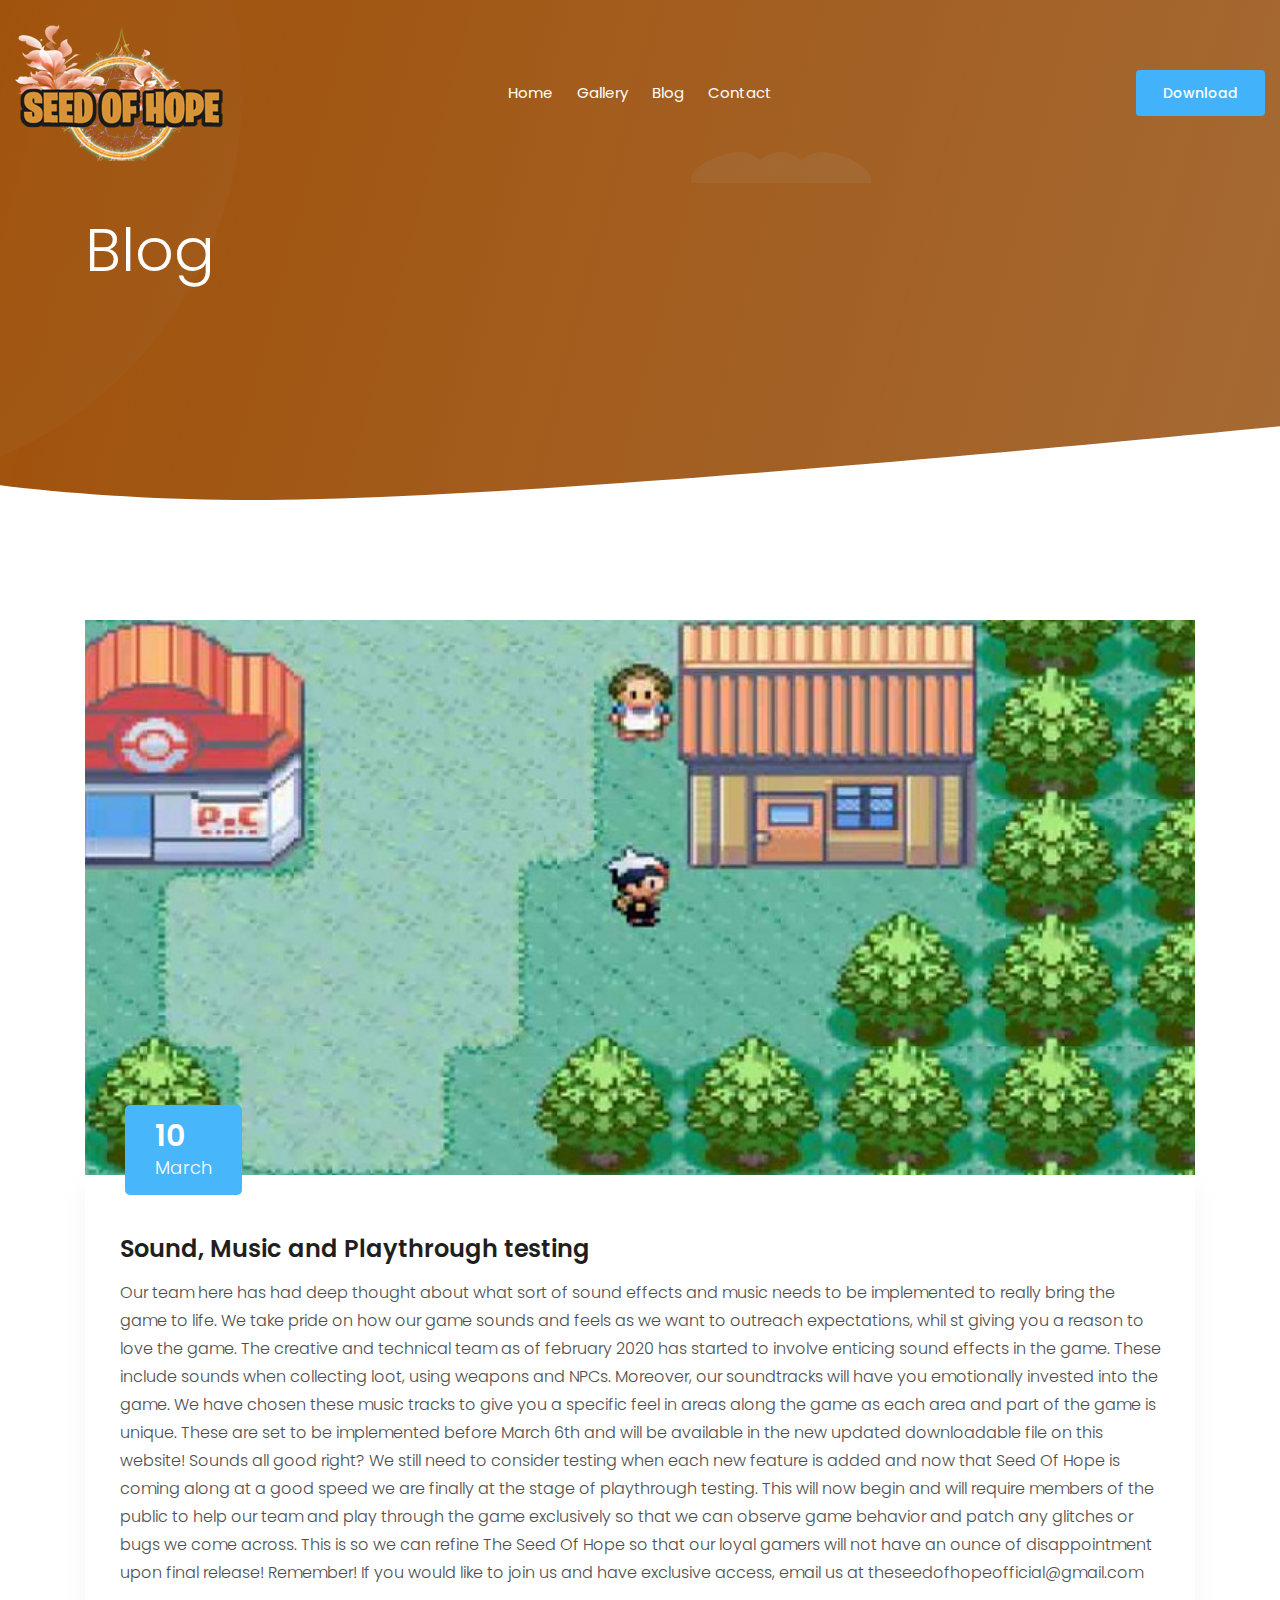
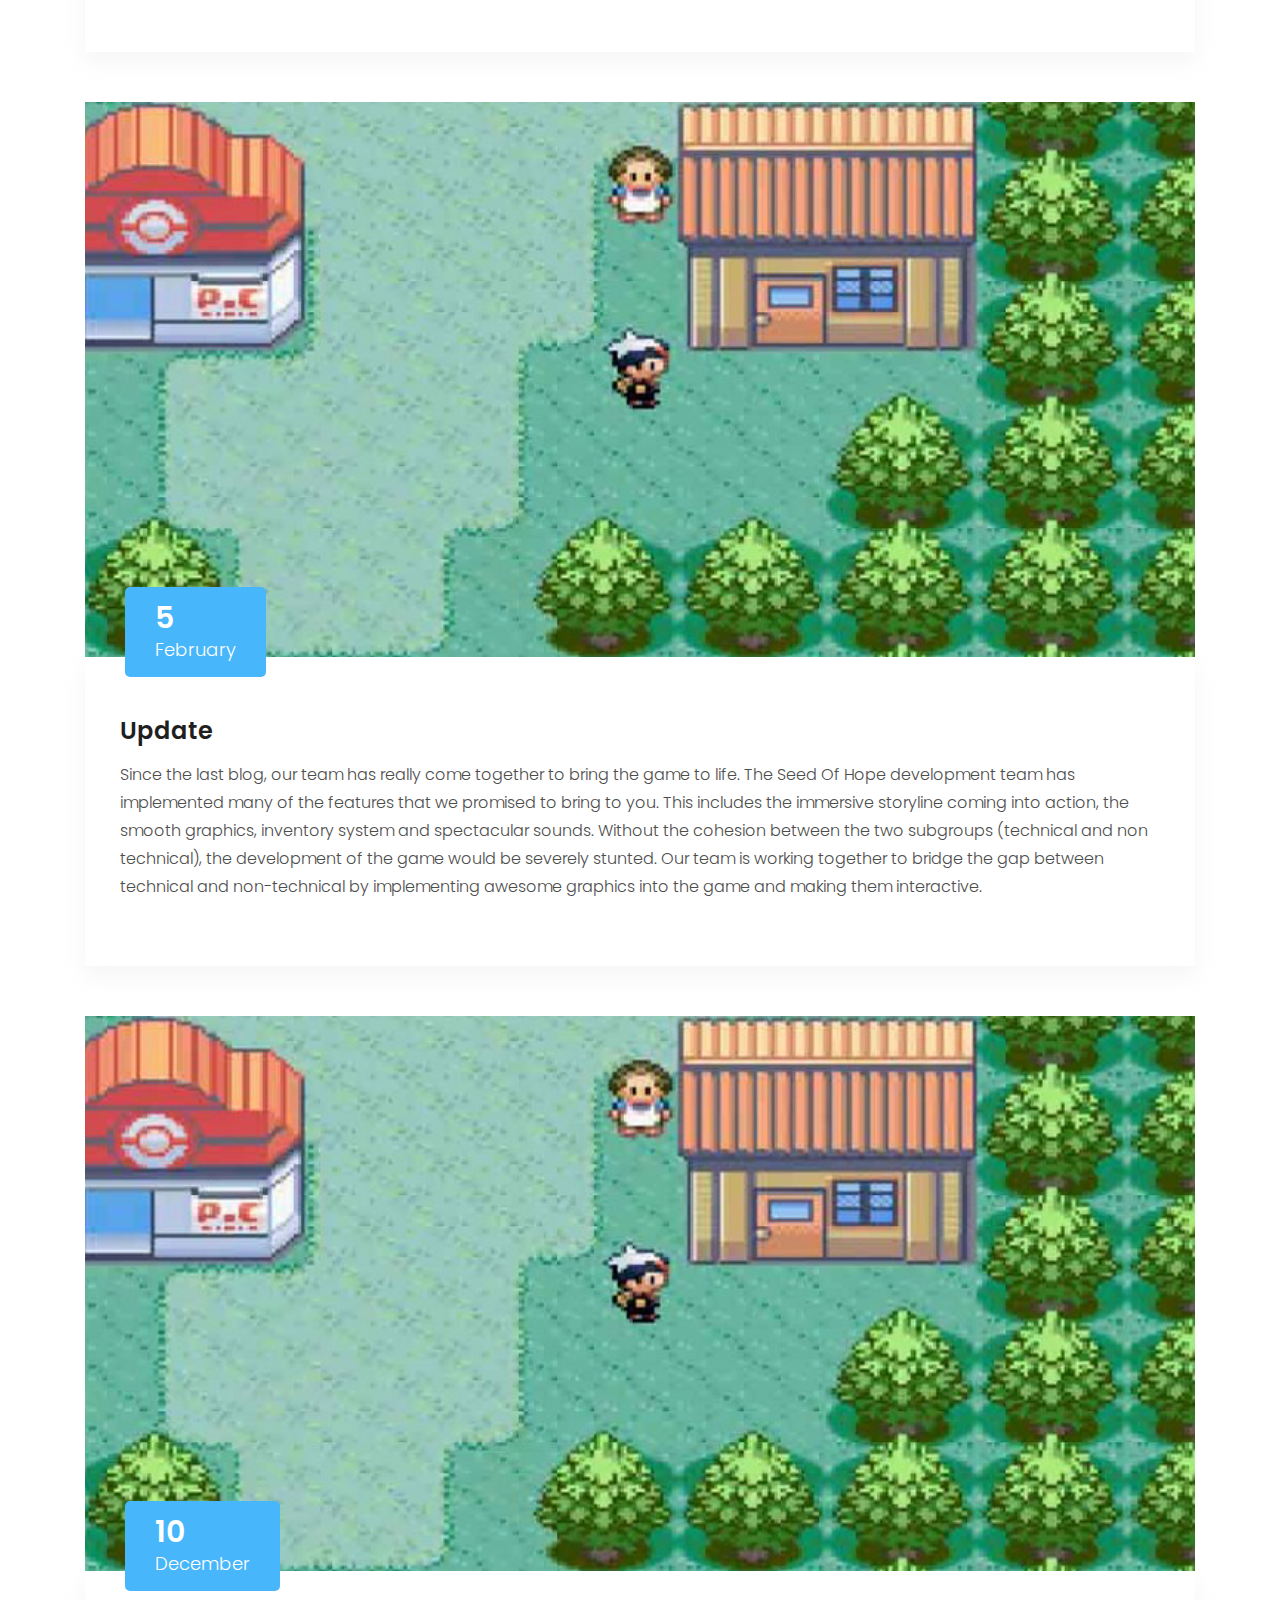
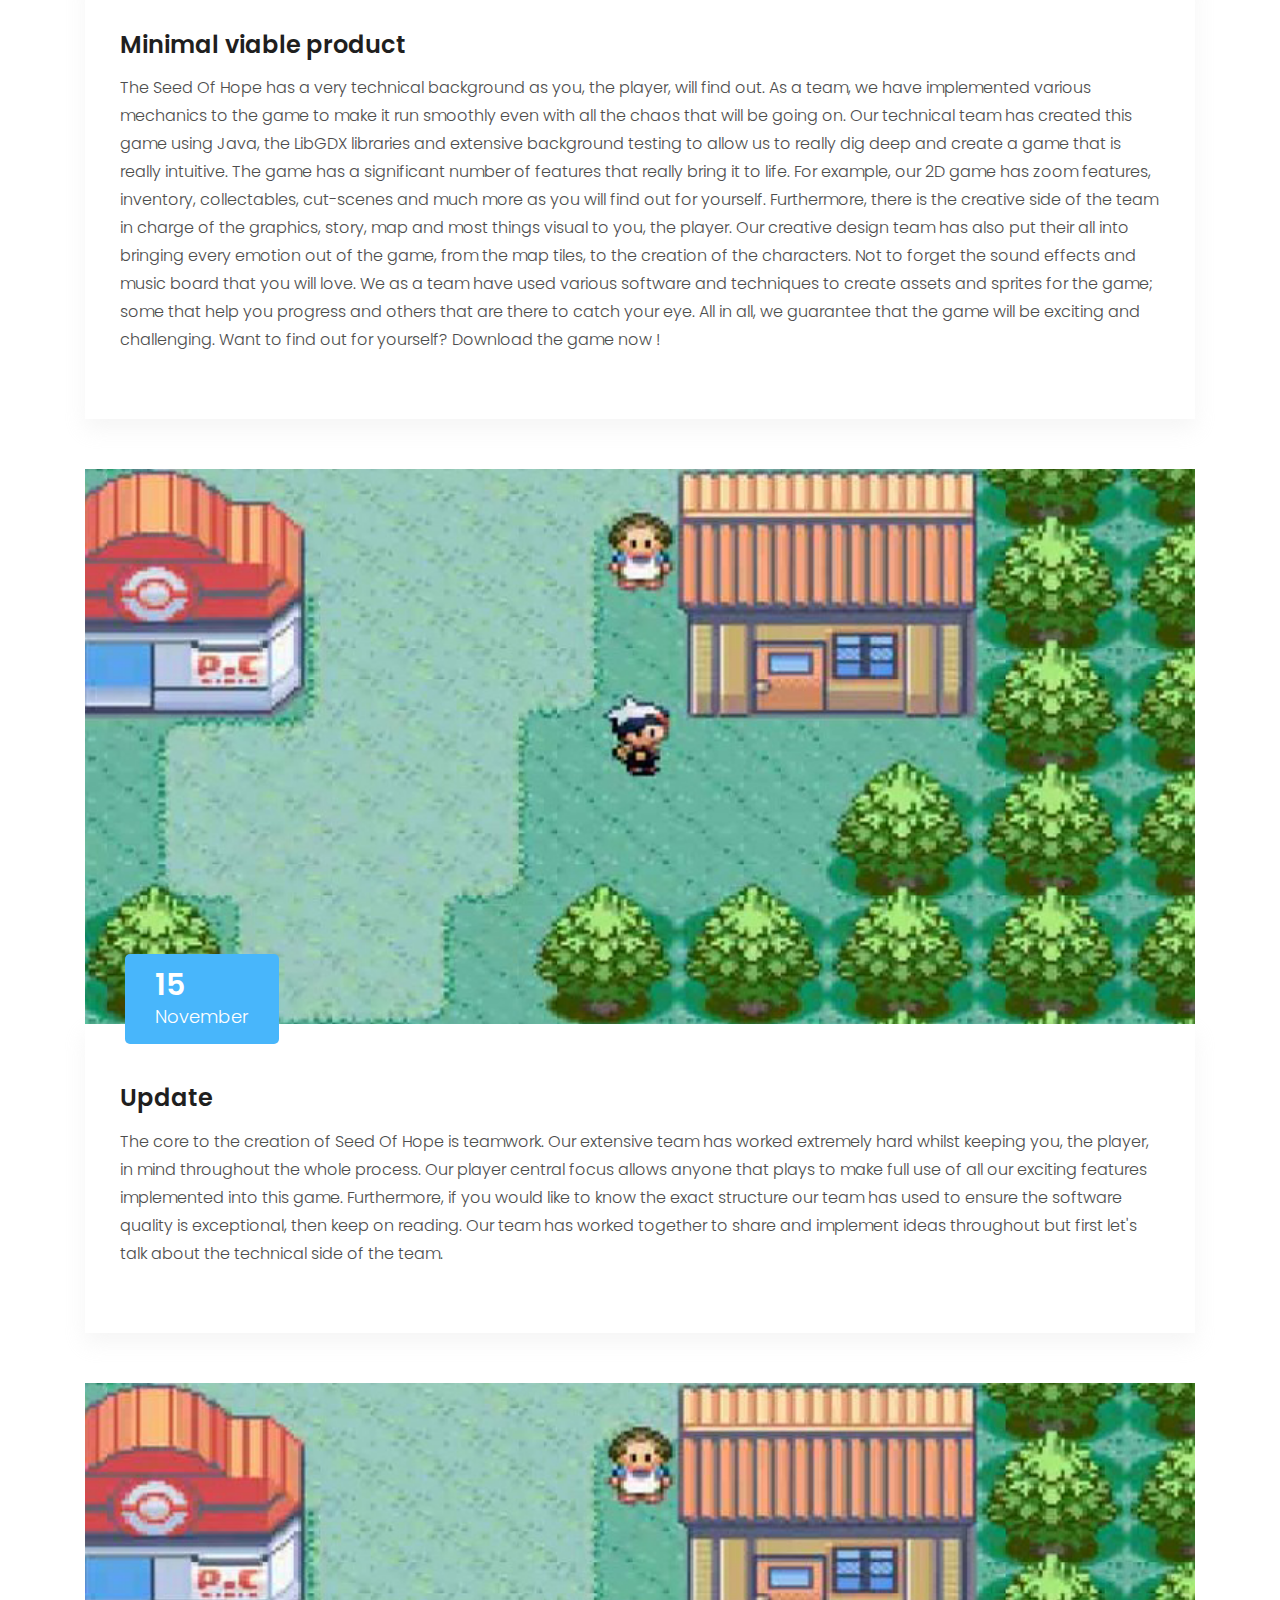
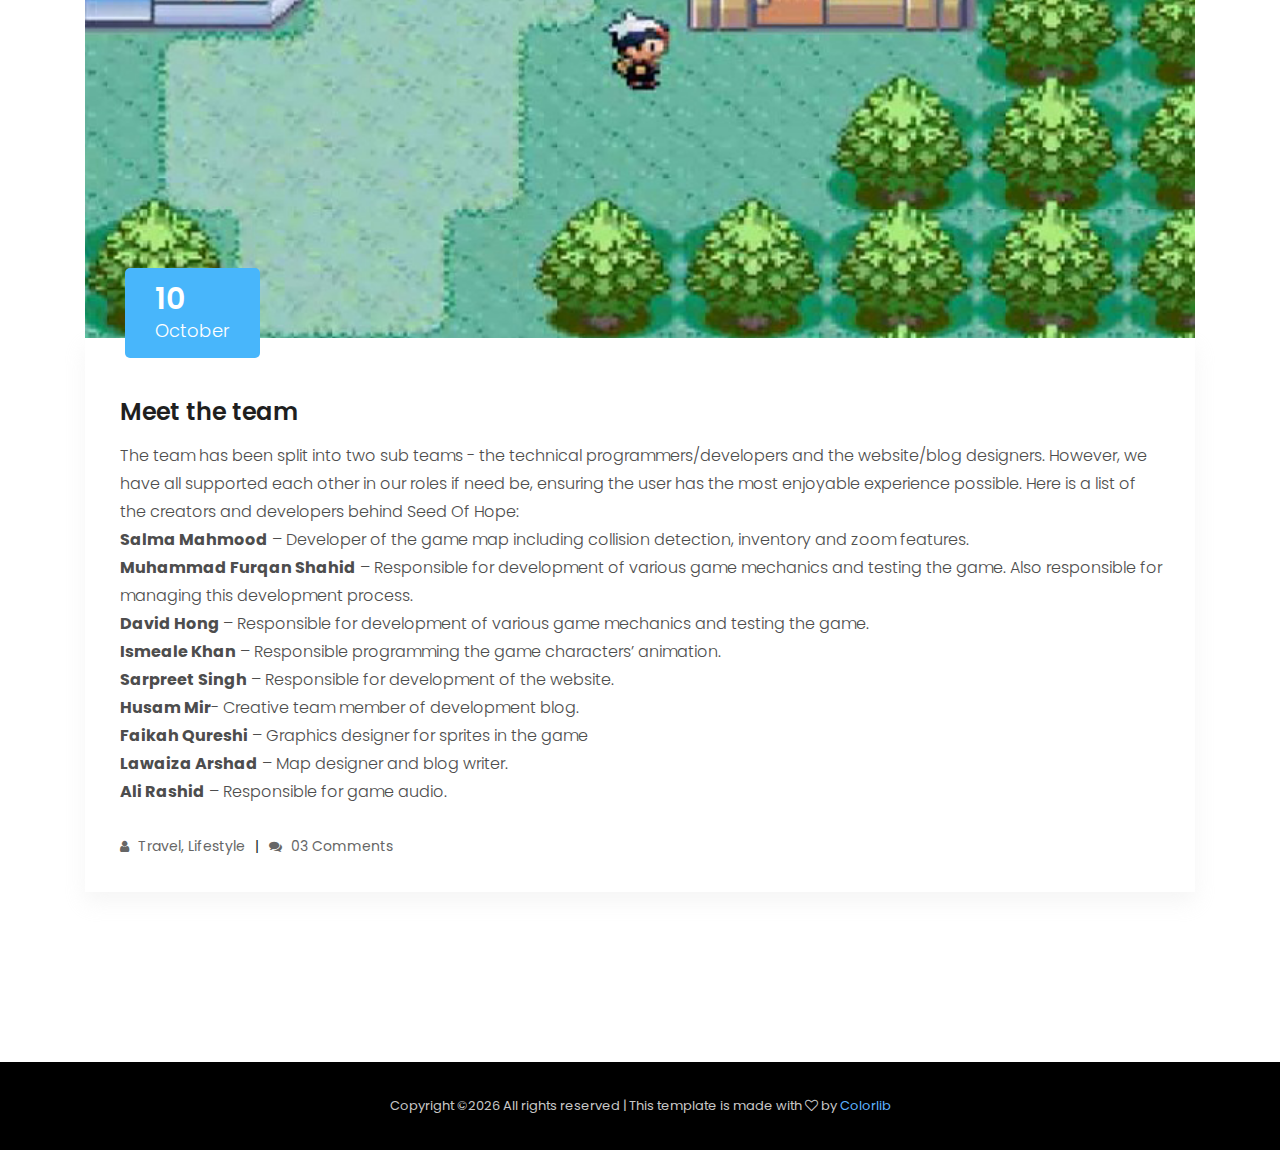
==== blog.html @ 0d4f58b1 "first commit" ====
<!doctype html>
<html class="no-js" lang="zxx">

<head>
    <meta charset="utf-8">
    <meta http-equiv="x-ua-compatible" content="ie=edge">
    <title>Blog</title>
    <meta name="description" content="">
    <meta name="viewport" content="width=device-width, initial-scale=1">

    <!-- <link rel="manifest" href="site.webmanifest"> -->
    <!-- Place favicon.ico in the root directory -->

    <!-- CSS here -->
    <link rel="stylesheet" href="css/bootstrap.min.css">
    <link rel="stylesheet" href="css/owl.carousel.min.css">
    <link rel="stylesheet" href="css/magnific-popup.css">
    <link rel="stylesheet" href="css/font-awesome.min.css">
    <link rel="stylesheet" href="css/themify-icons.css">
    <link rel="stylesheet" href="css/nice-select.css">
    <link rel="stylesheet" href="css/flaticon.css">
    <link rel="stylesheet" href="css/gijgo.css">
    <link rel="stylesheet" href="css/animate.css">
    <link rel="stylesheet" href="css/slicknav.css">
    <link rel="stylesheet" href="css/style.css">
    <!-- <link rel="stylesheet" href="css/responsive.css"> -->
</head>

<body>
    <!--[if lte IE 9]>
            <p class="browserupgrade">You are using an <strong>outdated</strong> browser. Please <a href="https://browsehappy.com/">upgrade your browser</a> to improve your experience and security.</p>
        <![endif]-->

    <!-- header-start -->
    <header>
        <div class="header-area ">
            <div id="sticky-header" class="main-header-area">
                <div class="container-fluid">
                    <div class="row align-items-center">
                        <div class="col-xl-3 col-lg-2">
                            <div class="logo">
                                <a href="index.html">
                                    <img src="img/logo2.png" alt="">
                                </a>
                            </div>
                        </div>
                        <div class="col-xl-6 col-lg-7">
                            <div class="main-menu  d-none d-lg-block">
                                <nav>
                                    <ul id="navigation">
                                      <li><a class="active" href="index.html">Home</a></li>
                                      <li><a href="gallery.html">Gallery</a></li>
                                      <li><a href="blog.html">Blog</a></li>
                                      <li><a href="contact.html">Contact</a></li>
                                    </ul>
                                </nav>
                            </div>
                        </div>
                        <div class="col-xl-3 col-lg-3 d-none d-lg-block">
                            <div class="Appointment">
                                <div class="book_btn d-none d-lg-block">
                                    <a  href="#">Download</a>
                                </div>
                            </div>
                        </div>
                        <div class="col-12">
                            <div class="mobile_menu d-block d-lg-none"></div>
                        </div>
                    </div>

                </div>
            </div>
        </div>
    </header>
    <!-- header-end -->

    <!-- bradcam_area  -->
    <div class="bradcam_area bradcam_bg_1">
        <div class="container">
            <div class="row">
                <div class="col-xl-12">
                    <div class="bradcam_text">
                        <h3>Blog</h3>
                    </div>
                </div>
            </div>
        </div>
    </div>
    <!-- /bradcam_area  -->


    <!--================Blog Area =================-->
    <section class="blog_area section-padding">
        <div class="container">
            <div class="row">
                <div class="col-lg-12 mb-5 mb-lg-0">
                    <div class="blog_left_sidebar">
                        <article class="blog_item">
                            <div class="blog_item_img">
                                <img class="card-img rounded-0" src="img/blog.png" alt="">
                                <a href="#" class="blog_item_date">
                                    <h3>10</h3>
                                    <p>March</p>
                                </a>
                            </div>

                            <div class="blog_details">
                                <a class="d-inline-block" href="single-blog.html">
                                    <h2>Sound, Music and Playthrough testing </h2>
                                </a>
                                <p>Our team here has had deep thought about what sort of sound effects and music needs to be implemented to really bring the game to life.
                                   We take pride on how our game sounds and feels as we want to outreach expectations,
                                   whil st giving you a reason to love the game.
                                   The creative and technical team as of february 2020 has started to involve enticing sound effects in the game.
                                    These include sounds when collecting loot, using weapons and NPCs.

                                  Moreover, our soundtracks will have you emotionally invested into the game.
                                  We have chosen these music tracks to give you a specific feel in areas along the game as each area and part of the game is unique.
                                   These are set to be implemented before March 6th and will be available in the new updated downloadable file on this website!

                                  Sounds all good right?
                                   We still need to consider testing when each new feature is added and now that Seed Of Hope is coming along at a good
                                   speed we are finally at the stage of playthrough testing.
                                    This will now begin and will require members of the public to help our team and play through the game exclusively so that
                                    we can observe game behavior and patch any glitches or bugs we come across.
                                    This is so we can refine The Seed Of Hope so that our loyal gamers will not have an ounce of disappointment upon final release!

                                  Remember! If you would like to join us and have exclusive access, email us at theseedofhopeofficial@gmail.com

                                </p>
                            </div>
                        </article>

                        <article class="blog_item">
                            <div class="blog_item_img">
                                <img class="card-img rounded-0" src="img/blog.png" alt="">
                                <a href="#" class="blog_item_date">
                                    <h3>5</h3>
                                    <p>February</p>
                                </a>
                            </div>

                            <div class="blog_details">
                                <a class="d-inline-block" href="single-blog.html">
                                    <h2>Update</h2>
                                </a>
                                <p>Since the last blog, our team has really come together to bring the game to life.
                                   The Seed Of Hope development team has implemented many of the features that we promised to bring to you.
                                   This includes the immersive storyline coming into action, the smooth graphics,
                                    inventory system and spectacular sounds.

                                Without the cohesion between the two subgroups (technical and non technical),
                                 the development of the game would be severely stunted.
                                 Our team is working together to bridge the gap between technical and non-technical by implementing
                                  awesome graphics into the game and making them interactive.
                                </p>
                            </div>
                        </article>

                        <article class="blog_item">
                            <div class="blog_item_img">
                                <img class="card-img rounded-0" src="img/blog.png" alt="">
                                <a href="#" class="blog_item_date">
                                    <h3>10</h3>
                                    <p>December</p>
                                </a>
                            </div>

                            <div class="blog_details">
                                <a class="d-inline-block" href="single-blog.html">
                                    <h2>Minimal viable product </h2>
                                </a>
                                <p>The Seed Of Hope has a very technical background as you, the player, will find out. As a team, we have implemented various mechanics to the game to make it run smoothly even with all the chaos that will be going on. Our technical team has created this game using Java, the LibGDX libraries and extensive background testing to allow us to really dig deep and create a game that is really intuitive. The game has a significant number of features that really bring it to life. For example, our 2D game has zoom features, inventory, collectables, cut-scenes and much more as you will find out for yourself.

                                  Furthermore, there is the creative side of the team in charge of the graphics, story, map and most things visual to you, the player. Our creative design team has also put their all into bringing every emotion out of the game, from the map tiles, to the creation of the characters. Not to forget the sound effects and music board that you will love. We as a team have used various software and techniques to create assets and sprites for the game; some that help you progress and others that are there to catch your eye. All in all, we guarantee that the game will be exciting and challenging. Want to find out for yourself? Download the game now !</p>
                            </div>
                        </article>

                        <article class="blog_item">
                            <div class="blog_item_img">
                                <img class="card-img rounded-0" src="img/blog.png" alt="">
                                <a href="#" class="blog_item_date">
                                    <h3>15</h3>
                                    <p>November</p>
                                </a>
                            </div>

                            <div class="blog_details">
                                <a class="d-inline-block" href="single-blog.html">
                                    <h2>Update</h2>
                                </a>
                                <p>The core to the creation of Seed Of Hope is teamwork.
                                  Our extensive team has worked extremely hard whilst keeping you, the player, in mind throughout the whole process.
                                  Our player central focus allows anyone that plays to make full use of all our exciting features implemented into this game.
                                Furthermore, if you would like to know the exact structure our team has used to ensure the software quality is exceptional,
                                then keep on reading. Our team has worked together to share and implement ideas throughout but first let's talk about the technical
                                side of the team.</p>
                            </div>
                        </article>

                        <article class="blog_item">
                            <div class="blog_item_img">
                                <img class="card-img rounded-0" src="img/blog.png" alt="">
                                <a href="#" class="blog_item_date">
                                    <h3>10</h3>
                                    <p>October</p>
                                </a>
                            </div>

                            <div class="blog_details">
                                <a class="d-inline-block" href="single-blog.html">
                                    <h2>Meet the team</h2>
                                </a>
                                <p>The team has been split into two sub teams - the technical programmers/developers and the website/blog designers. However, we have all supported each other in our roles if need be, ensuring the user has the most enjoyable experience possible.
                                    Here is a list of the creators and developers behind Seed Of Hope:

                                    <br><span style="font-weight:bold">Salma Mahmood</span> – Developer of the game map including collision detection, inventory and zoom features.
                                    <br><span style="font-weight:bold">Muhammad Furqan Shahid</span> – Responsible for development of various game mechanics and testing the game. Also responsible for managing this development process.
                                    <br><span style="font-weight:bold">David Hong </span>– Responsible for development of various game mechanics and testing the game.
                                    <br><span style="font-weight:bold">Ismeale Khan</span> – Responsible programming the game characters’ animation.
                                    <br><span style="font-weight:bold">Sarpreet Singh</span> – Responsible for development of the website.
                                    <br><span style="font-weight:bold">Husam Mir</span>- Creative team member of development blog.
                                    <br><span style="font-weight:bold">Faikah Qureshi</span> – Graphics designer for sprites in the game
                                    <br><span style="font-weight:bold">Lawaiza Arshad</span> – Map designer and blog writer.
                                    <br><span style="font-weight:bold">Ali Rashid</span> – Responsible for game audio.</p>
                                <ul class="blog-info-link">
                                    <li><a href="#"><i class="fa fa-user"></i> Travel, Lifestyle</a></li>
                                    <li><a href="#"><i class="fa fa-comments"></i> 03 Comments</a></li>
                                </ul>
                            </div>
                        </article>
                    </div>
                </div>
            </div>
        </div>
    </section>
    <!--================Blog Area =================-->

    <!-- footer start -->
    <footer class="footer">
        <div class="copy-right_text">
            <div class="container">
                <div class="footer_border"></div>
                <div class="row">
                    <div class="col-xl-12">
                        <p class="copy_right text-center">
                            <!-- Link back to Colorlib can't be removed. Template is licensed under CC BY 3.0. -->
Copyright &copy;<script>document.write(new Date().getFullYear());</script> All rights reserved | This template is made with <i class="fa fa-heart-o" aria-hidden="true"></i> by <a href="https://colorlib.com" target="_blank">Colorlib</a>
<!-- Link back to Colorlib can't be removed. Template is licensed under CC BY 3.0. -->
                        </p>
                    </div>
                </div>
            </div>
        </div>
    </footer>
    <!--/ footer end  -->

<!-- link that opens popup -->
    <!-- JS here -->
    <script src="js/vendor/modernizr-3.5.0.min.js"></script>
    <script src="js/vendor/jquery-1.12.4.min.js"></script>
    <script src="js/popper.min.js"></script>
    <script src="js/bootstrap.min.js"></script>
    <script src="js/owl.carousel.min.js"></script>
    <script src="js/isotope.pkgd.min.js"></script>
    <script src="js/ajax-form.js"></script>
    <script src="js/waypoints.min.js"></script>
    <script src="js/jquery.counterup.min.js"></script>
    <script src="js/imagesloaded.pkgd.min.js"></script>
    <script src="js/scrollIt.js"></script>
    <script src="js/jquery.scrollUp.min.js"></script>
    <script src="js/wow.min.js"></script>
    <script src="js/nice-select.min.js"></script>
    <script src="js/jquery.slicknav.min.js"></script>
    <script src="js/jquery.magnific-popup.min.js"></script>
    <script src="js/plugins.js"></script>
    <script src="js/gijgo.min.js"></script>

    <!--contact js-->
    <script src="js/contact.js"></script>
    <script src="js/jquery.ajaxchimp.min.js"></script>
    <script src="js/jquery.form.js"></script>
    <script src="js/jquery.validate.min.js"></script>
    <script src="js/mail-script.js"></script>

    <script src="js/main.js"></script>
    <script>
        $('#datepicker').datepicker({
            iconsLibrary: 'fontawesome',
            icons: {
             rightIcon: '<span class="fa fa-caret-down"></span>'
         }
        });
        $('#datepicker2').datepicker({
            iconsLibrary: 'fontawesome',
            icons: {
             rightIcon: '<span class="fa fa-caret-down"></span>'
         }

        });
    </script>
</body>
</html>
---- css/themify-icons.css ----
@font-face {
	font-family: 'themify';
	src:url('../fonts/themify.eot?-fvbane');
	src:url('../fonts/themify.eot?#iefix-fvbane') format('embedded-opentype'),
		url('../fonts/themify.woff?-fvbane') format('woff'),
		url('../fonts/themify.ttf?-fvbane') format('truetype'),
		url('../fonts/themify.svg?-fvbane#themify') format('svg');
	font-weight: normal;
	font-style: normal;
}

[class^="ti-"], [class*=" ti-"] {
	font-family: 'themify';
	/* speak: none; */
	font-style: normal;
	font-weight: normal;
	font-variant: normal;
	text-transform: none;
	line-height: 1;

	/* Better Font Rendering =========== */
	-webkit-font-smoothing: antialiased;
	-moz-osx-font-smoothing: grayscale;
}

.ti-wand:before {
	content: "\e600";
}
.ti-volume:before {
	content: "\e601";
}
.ti-user:before {
	content: "\e602";
}
.ti-unlock:before {
	content: "\e603";
}
.ti-unlink:before {
	content: "\e604";
}
.ti-trash:before {
	content: "\e605";
}
.ti-thought:before {
	content: "\e606";
}
.ti-target:before {
	content: "\e607";
}
.ti-tag:before {
	content: "\e608";
}
.ti-tablet:before {
	content: "\e609";
}
.ti-star:before {
	content: "\e60a";
}
.ti-spray:before {
	content: "\e60b";
}
.ti-signal:before {
	content: "\e60c";
}
.ti-shopping-cart:before {
	content: "\e60d";
}
.ti-shopping-cart-full:before {
	content: "\e60e";
}
.ti-settings:before {
	content: "\e60f";
}
.ti-search:before {
	content: "\e610";
}
.ti-zoom-in:before {
	content: "\e611";
}
.ti-zoom-out:before {
	content: "\e612";
}
.ti-cut:before {
	content: "\e613";
}
.ti-ruler:before {
	content: "\e614";
}
.ti-ruler-pencil:before {
	content: "\e615";
}
.ti-ruler-alt:before {
	content: "\e616";
}
.ti-bookmark:before {
	content: "\e617";
}
.ti-bookmark-alt:before {
	content: "\e618";
}
.ti-reload:before {
	content: "\e619";
}
.ti-plus:before {
	content: "\e61a";
}
.ti-pin:before {
	content: "\e61b";
}
.ti-pencil:before {
	content: "\e61c";
}
.ti-pencil-alt:before {
	content: "\e61d";
}
.ti-paint-roller:before {
	content: "\e61e";
}
.ti-paint-bucket:before {
	content: "\e61f";
}
.ti-na:before {
	content: "\e620";
}
.ti-mobile:before {
	content: "\e621";
}
.ti-minus:before {
	content: "\e622";
}
.ti-medall:before {
	content: "\e623";
}
.ti-medall-alt:before {
	content: "\e624";
}
.ti-marker:before {
	content: "\e625";
}
.ti-marker-alt:before {
	content: "\e626";
}
.ti-arrow-up:before {
	content: "\e627";
}
.ti-arrow-right:before {
	content: "\e628";
}
.ti-arrow-left:before {
	content: "\e629";
}
.ti-arrow-down:before {
	content: "\e62a";
}
.ti-lock:before {
	content: "\e62b";
}
.ti-location-arrow:before {
	content: "\e62c";
}
.ti-link:before {
	content: "\e62d";
}
.ti-layout:before {
	content: "\e62e";
}
.ti-layers:before {
	content: "\e62f";
}
.ti-layers-alt:before {
	content: "\e630";
}
.ti-key:before {
	content: "\e631";
}
.ti-import:before {
	content: "\e632";
}
.ti-image:before {
	content: "\e633";
}
.ti-heart:before {
	content: "\e634";
}
.ti-heart-broken:before {
	content: "\e635";
}
.ti-hand-stop:before {
	content: "\e636";
}
.ti-hand-open:before {
	content: "\e637";
}
.ti-hand-drag:before {
	content: "\e638";
}
.ti-folder:before {
	content: "\e639";
}
.ti-flag:before {
	content: "\e63a";
}
.ti-flag-alt:before {
	content: "\e63b";
}
.ti-flag-alt-2:before {
	content: "\e63c";
}
.ti-eye:before {
	content: "\e63d";
}
.ti-export:before {
	content: "\e63e";
}
.ti-exchange-vertical:before {
	content: "\e63f";
}
.ti-desktop:before {
	content: "\e640";
}
.ti-cup:before {
	content: "\e641";
}
.ti-crown:before {
	content: "\e642";
}
.ti-comments:before {
	content: "\e643";
}
.ti-comment:before {
	content: "\e644";
}
.ti-comment-alt:before {
	content: "\e645";
}
.ti-close:before {
	content: "\e646";
}
.ti-clip:before {
	content: "\e647";
}
.ti-angle-up:before {
	content: "\e648";
}
.ti-angle-right:before {
	content: "\e649";
}
.ti-angle-left:before {
	content: "\e64a";
}
.ti-angle-down:before {
	content: "\e64b";
}
.ti-check:before {
	content: "\e64c";
}
.ti-check-box:before {
	content: "\e64d";
}
.ti-camera:before {
	content: "\e64e";
}
.ti-announcement:before {
	content: "\e64f";
}
.ti-brush:before {
	content: "\e650";
}
.ti-briefcase:before {
	content: "\e651";
}
.ti-bolt:before {
	content: "\e652";
}
.ti-bolt-alt:before {
	content: "\e653";
}
.ti-blackboard:before {
	content: "\e654";
}
.ti-bag:before {
	content: "\e655";
}
.ti-move:before {
	content: "\e656";
}
.ti-arrows-vertical:before {
	content: "\e657";
}
.ti-arrows-horizontal:before {
	content: "\e658";
}
.ti-fullscreen:before {
	content: "\e659";
}
.ti-arrow-top-right:before {
	content: "\e65a";
}
.ti-arrow-top-left:before {
	content: "\e65b";
}
.ti-arrow-circle-up:before {
	content: "\e65c";
}
.ti-arrow-circle-right:before {
	content: "\e65d";
}
.ti-arrow-circle-left:before {
	content: "\e65e";
}
.ti-arrow-circle-down:before {
	content: "\e65f";
}
.ti-angle-double-up:before {
	content: "\e660";
}
.ti-angle-double-right:before {
	content: "\e661";
}
.ti-angle-double-left:before {
	content: "\e662";
}
.ti-angle-double-down:before {
	content: "\e663";
}
.ti-zip:before {
	content: "\e664";
}
.ti-world:before {
	content: "\e665";
}
.ti-wheelchair:before {
	content: "\e666";
}
.ti-view-list:before {
	content: "\e667";
}
.ti-view-list-alt:before {
	content: "\e668";
}
.ti-view-grid:before {
	content: "\e669";
}
.ti-uppercase:before {
	content: "\e66a";
}
.ti-upload:before {
	content: "\e66b";
}
.ti-underline:before {
	content: "\e66c";
}
.ti-truck:before {
	content: "\e66d";
}
.ti-timer:before {
	content: "\e66e";
}
.ti-ticket:before {
	content: "\e66f";
}
.ti-thumb-up:before {
	content: "\e670";
}
.ti-thumb-down:before {
	content: "\e671";
}
.ti-text:before {
	content: "\e672";
}
.ti-stats-up:before {
	content: "\e673";
}
.ti-stats-down:before {
	content: "\e674";
}
.ti-split-v:before {
	content: "\e675";
}
.ti-split-h:before {
	content: "\e676";
}
.ti-smallcap:before {
	content: "\e677";
}
.ti-shine:before {
	content: "\e678";
}
.ti-shift-right:before {
	content: "\e679";
}
.ti-shift-left:before {
	content: "\e67a";
}
.ti-shield:before {
	content: "\e67b";
}
.ti-notepad:before {
	content: "\e67c";
}
.ti-server:before {
	content: "\e67d";
}
.ti-quote-right:before {
	content: "\e67e";
}
.ti-quote-left:before {
	content: "\e67f";
}
.ti-pulse:before {
	content: "\e680";
}
.ti-printer:before {
	content: "\e681";
}
.ti-power-off:before {
	content: "\e682";
}
.ti-plug:before {
	content: "\e683";
}
.ti-pie-chart:before {
	content: "\e684";
}
.ti-paragraph:before {
	content: "\e685";
}
.ti-panel:before {
	content: "\e686";
}
.ti-package:before {
	content: "\e687";
}
.ti-music:before {
	content: "\e688";
}
.ti-music-alt:before {
	content: "\e689";
}
.ti-mouse:before {
	content: "\e68a";
}
.ti-mouse-alt:before {
	content: "\e68b";
}
.ti-money:before {
	content: "\e68c";
}
.ti-microphone:before {
	content: "\e68d";
}
.ti-menu:before {
	content: "\e68e";
}
.ti-menu-alt:before {
	content: "\e68f";
}
.ti-map:before {
	content: "\e690";
}
.ti-map-alt:before {
	content: "\e691";
}
.ti-loop:before {
	content: "\e692";
}
.ti-location-pin:before {
	content: "\e693";
}
.ti-list:before {
	content: "\e694";
}
.ti-light-bulb:before {
	content: "\e695";
}
.ti-Italic:before {
	content: "\e696";
}
.ti-info:before {
	content: "\e697";
}
.ti-infinite:before {
	content: "\e698";
}
.ti-id-badge:before {
	content: "\e699";
}
.ti-hummer:before {
	content: "\e69a";
}
.ti-home:before {
	content: "\e69b";
}
.ti-help:before {
	content: "\e69c";
}
.ti-headphone:before {
	content: "\e69d";
}
.ti-harddrives:before {
	content: "\e69e";
}
.ti-harddrive:before {
	content: "\e69f";
}
.ti-gift:before {
	content: "\e6a0";
}
.ti-game:before {
	content: "\e6a1";
}
.ti-filter:before {
	content: "\e6a2";
}
.ti-files:before {
	content: "\e6a3";
}
.ti-file:before {
	content: "\e6a4";
}
.ti-eraser:before {
	content: "\e6a5";
}
.ti-envelope:before {
	content: "\e6a6";
}
.ti-download:before {
	content: "\e6a7";
}
.ti-direction:before {
	content: "\e6a8";
}
.ti-direction-alt:before {
	content: "\e6a9";
}
.ti-dashboard:before {
	content: "\e6aa";
}
.ti-control-stop:before {
	content: "\e6ab";
}
.ti-control-shuffle:before {
	content: "\e6ac";
}
.ti-control-play:before {
	content: "\e6ad";
}
.ti-control-pause:before {
	content: "\e6ae";
}
.ti-control-forward:before {
	content: "\e6af";
}
.ti-control-backward:before {
	content: "\e6b0";
}
.ti-cloud:before {
	content: "\e6b1";
}
.ti-cloud-up:before {
	content: "\e6b2";
}
.ti-cloud-down:before {
	content: "\e6b3";
}
.ti-clipboard:before {
	content: "\e6b4";
}
.ti-car:before {
	content: "\e6b5";
}
.ti-calendar:before {
	content: "\e6b6";
}
.ti-book:before {
	content: "\e6b7";
}
.ti-bell:before {
	content: "\e6b8";
}
.ti-basketball:before {
	content: "\e6b9";
}
.ti-bar-chart:before {
	content: "\e6ba";
}
.ti-bar-chart-alt:before {
	content: "\e6bb";
}
.ti-back-right:before {
	content: "\e6bc";
}
.ti-back-left:before {
	content: "\e6bd";
}
.ti-arrows-corner:before {
	content: "\e6be";
}
.ti-archive:before {
	content: "\e6bf";
}
.ti-anchor:before {
	content: "\e6c0";
}
.ti-align-right:before {
	content: "\e6c1";
}
.ti-align-left:before {
	content: "\e6c2";
}
.ti-align-justify:before {
	content: "\e6c3";
}
.ti-align-center:before {
	content: "\e6c4";
}
.ti-alert:before {
	content: "\e6c5";
}
.ti-alarm-clock:before {
	content: "\e6c6";
}
.ti-agenda:before {
	content: "\e6c7";
}
.ti-write:before {
	content: "\e6c8";
}
.ti-window:before {
	content: "\e6c9";
}
.ti-widgetized:before {
	content: "\e6ca";
}
.ti-widget:before {
	content: "\e6cb";
}
.ti-widget-alt:before {
	content: "\e6cc";
}
.ti-wallet:before {
	content: "\e6cd";
}
.ti-video-clapper:before {
	content: "\e6ce";
}
.ti-video-camera:before {
	content: "\e6cf";
}
.ti-vector:before {
	content: "\e6d0";
}
.ti-themify-logo:before {
	content: "\e6d1";
}
.ti-themify-favicon:before {
	content: "\e6d2";
}
.ti-themify-favicon-alt:before {
	content: "\e6d3";
}
.ti-support:before {
	content: "\e6d4";
}
.ti-stamp:before {
	content: "\e6d5";
}
.ti-split-v-alt:before {
	content: "\e6d6";
}
.ti-slice:before {
	content: "\e6d7";
}
.ti-shortcode:before {
	content: "\e6d8";
}
.ti-shift-right-alt:before {
	content: "\e6d9";
}
.ti-shift-left-alt:before {
	content: "\e6da";
}
.ti-ruler-alt-2:before {
	content: "\e6db";
}
.ti-receipt:before {
	content: "\e6dc";
}
.ti-pin2:before {
	content: "\e6dd";
}
.ti-pin-alt:before {
	content: "\e6de";
}
.ti-pencil-alt2:before {
	content: "\e6df";
}
.ti-palette:before {
	content: "\e6e0";
}
.ti-more:before {
	content: "\e6e1";
}
.ti-more-alt:before {
	content: "\e6e2";
}
.ti-microphone-alt:before {
	content: "\e6e3";
}
.ti-magnet:before {
	content: "\e6e4";
}
.ti-line-double:before {
	content: "\e6e5";
}
.ti-line-dotted:before {
	content: "\e6e6";
}
.ti-line-dashed:before {
	content: "\e6e7";
}
.ti-layout-width-full:before {
	content: "\e6e8";
}
.ti-layout-width-default:before {
	content: "\e6e9";
}
.ti-layout-width-default-alt:before {
	content: "\e6ea";
}
.ti-layout-tab:before {
	content: "\e6eb";
}
.ti-layout-tab-window:before {
	content: "\e6ec";
}
.ti-layout-tab-v:before {
	content: "\e6ed";
}
.ti-layout-tab-min:before {
	content: "\e6ee";
}
.ti-layout-slider:before {
	content: "\e6ef";
}
.ti-layout-slider-alt:before {
	content: "\e6f0";
}
.ti-layout-sidebar-right:before {
	content: "\e6f1";
}
.ti-layout-sidebar-none:before {
	content: "\e6f2";
}
.ti-layout-sidebar-left:before {
	content: "\e6f3";
}
.ti-layout-placeholder:before {
	content: "\e6f4";
}
.ti-layout-menu:before {
	content: "\e6f5";
}
.ti-layout-menu-v:before {
	content: "\e6f6";
}
.ti-layout-menu-separated:before {
	content: "\e6f7";
}
.ti-layout-menu-full:before {
	content: "\e6f8";
}
.ti-layout-media-right-alt:before {
	content: "\e6f9";
}
.ti-layout-media-right:before {
	content: "\e6fa";
}
.ti-layout-media-overlay:before {
	content: "\e6fb";
}
.ti-layout-media-overlay-alt:before {
	content: "\e6fc";
}
.ti-layout-media-overlay-alt-2:before {
	content: "\e6fd";
}
.ti-layout-media-left-alt:before {
	content: "\e6fe";
}
.ti-layout-media-left:before {
	content: "\e6ff";
}
.ti-layout-media-center-alt:before {
	content: "\e700";
}
.ti-layout-media-center:before {
	content: "\e701";
}
.ti-layout-list-thumb:before {
	content: "\e702";
}
.ti-layout-list-thumb-alt:before {
	content: "\e703";
}
.ti-layout-list-post:before {
	content: "\e704";
}
.ti-layout-list-large-image:before {
	content: "\e705";
}
.ti-layout-line-solid:before {
	content: "\e706";
}
.ti-layout-grid4:before {
	content: "\e707";
}
.ti-layout-grid3:before {
	content: "\e708";
}
.ti-layout-grid2:before {
	content: "\e709";
}
.ti-layout-grid2-thumb:before {
	content: "\e70a";
}
.ti-layout-cta-right:before {
	content: "\e70b";
}
.ti-layout-cta-left:before {
	content: "\e70c";
}
.ti-layout-cta-center:before {
	content: "\e70d";
}
.ti-layout-cta-btn-right:before {
	content: "\e70e";
}
.ti-layout-cta-btn-left:before {
	content: "\e70f";
}
.ti-layout-column4:before {
	content: "\e710";
}
.ti-layout-column3:before {
	content: "\e711";
}
.ti-layout-column2:before {
	content: "\e712";
}
.ti-layout-accordion-separated:before {
	content: "\e713";
}
.ti-layout-accordion-merged:before {
	content: "\e714";
}
.ti-layout-accordion-list:before {
	content: "\e715";
}
.ti-ink-pen:before {
	content: "\e716";
}
.ti-info-alt:before {
	content: "\e717";
}
.ti-help-alt:before {
	content: "\e718";
}
.ti-headphone-alt:before {
	content: "\e719";
}
.ti-hand-point-up:before {
	content: "\e71a";
}
.ti-hand-point-right:before {
	content: "\e71b";
}
.ti-hand-point-left:before {
	content: "\e71c";
}
.ti-hand-point-down:before {
	content: "\e71d";
}
.ti-gallery:before {
	content: "\e71e";
}
.ti-face-smile:before {
	content: "\e71f";
}
.ti-face-sad:before {
	content: "\e720";
}
.ti-credit-card:before {
	content: "\e721";
}
.ti-control-skip-forward:before {
	content: "\e722";
}
.ti-control-skip-backward:before {
	content: "\e723";
}
.ti-control-record:before {
	content: "\e724";
}
.ti-control-eject:before {
	content: "\e725";
}
.ti-comments-smiley:before {
	content: "\e726";
}
.ti-brush-alt:before {
	content: "\e727";
}
.ti-youtube:before {
	content: "\e728";
}
.ti-vimeo:before {
	content: "\e729";
}
.ti-twitter:before {
	content: "\e72a";
}
.ti-time:before {
	content: "\e72b";
}
.ti-tumblr:before {
	content: "\e72c";
}
.ti-skype:before {
	content: "\e72d";
}
.ti-share:before {
	content: "\e72e";
}
.ti-share-alt:before {
	content: "\e72f";
}
.ti-rocket:before {
	content: "\e730";
}
.ti-pinterest:before {
	content: "\e731";
}
.ti-new-window:before {
	content: "\e732";
}
.ti-microsoft:before {
	content: "\e733";
}
.ti-list-ol:before {
	content: "\e734";
}
.ti-linkedin:before {
	content: "\e735";
}
.ti-layout-sidebar-2:before {
	content: "\e736";
}
.ti-layout-grid4-alt:before {
	content: "\e737";
}
.ti-layout-grid3-alt:before {
	content: "\e738";
}
.ti-layout-grid2-alt:before {
	content: "\e739";
}
.ti-layout-column4-alt:before {
	content: "\e73a";
}
.ti-layout-column3-alt:before {
	content: "\e73b";
}
.ti-layout-column2-alt:before {
	content: "\e73c";
}
.ti-instagram:before {
	content: "\e73d";
}
.ti-google:before {
	content: "\e73e";
}
.ti-github:before {
	content: "\e73f";
}
.ti-flickr:before {
	content: "\e740";
}
.ti-facebook:before {
	content: "\e741";
}
.ti-dropbox:before {
	content: "\e742";
}
.ti-dribbble:before {
	content: "\e743";
}
.ti-apple:before {
	content: "\e744";
}
.ti-android:before {
	content: "\e745";
}
.ti-save:before {
	content: "\e746";
}
.ti-save-alt:before {
	content: "\e747";
}
.ti-yahoo:before {
	content: "\e748";
}
.ti-wordpress:before {
	content: "\e749";
}
.ti-vimeo-alt:before {
	content: "\e74a";
}
.ti-twitter-alt:before {
	content: "\e74b";
}
.ti-tumblr-alt:before {
	content: "\e74c";
}
.ti-trello:before {
	content: "\e74d";
}
.ti-stack-overflow:before {
	content: "\e74e";
}
.ti-soundcloud:before {
	content: "\e74f";
}
.ti-sharethis:before {
	content: "\e750";
}
.ti-sharethis-alt:before {
	content: "\e751";
}
.ti-reddit:before {
	content: "\e752";
}
.ti-pinterest-alt:before {
	content: "\e753";
}
.ti-microsoft-alt:before {
	content: "\e754";
}
.ti-linux:before {
	content: "\e755";
}
.ti-jsfiddle:before {
	content: "\e756";
}
.ti-joomla:before {
	content: "\e757";
}
.ti-html5:before {
	content: "\e758";
}
.ti-flickr-alt:before {
	content: "\e759";
}
.ti-email:before {
	content: "\e75a";
}
.ti-drupal:before {
	content: "\e75b";
}
.ti-dropbox-alt:before {
	content: "\e75c";
}
.ti-css3:before {
	content: "\e75d";
}
.ti-rss:before {
	content: "\e75e";
}
.ti-rss-alt:before {
	content: "\e75f";
}
---- css/nice-select.css ----
.nice-select {
  -webkit-tap-highlight-color: transparent;
  background-color: #fff;
  border-radius: 5px;
  border: solid 1px #e8e8e8;
  box-sizing: border-box;
  clear: both;
  cursor: pointer;
  display: block;
  float: left;
  font-family: inherit;
  font-size: 14px;
  font-weight: normal;
  height: 42px;
  line-height: 40px;
  outline: none;
  padding-left: 18px;
  padding-right: 30px;
  position: relative;
  text-align: left !important;
  -webkit-transition: all 0.2s ease-in-out;
  transition: all 0.2s ease-in-out;
  -webkit-user-select: none;
     -moz-user-select: none;
      -ms-user-select: none;
          user-select: none;
  white-space: nowrap;
  width: auto; }
  .nice-select:hover {
    border-color: #dbdbdb; }
  .nice-select:active, .nice-select.open, .nice-select:focus {
    border-color: #999; }


  .nice-select.disabled {
    border-color: #ededed;
    color: #999;
    pointer-events: none; }
    .nice-select.disabled:after {
      border-color: #cccccc; }
  .nice-select.wide {
    width: 100%; }
    .nice-select.wide .list {
      left: 0 !important;
      right: 0 !important; }
  .nice-select.right {
    float: right; }
    .nice-select.right .list {
      left: auto;
      right: 0; }
  .nice-select.small {
    font-size: 12px;
    height: 36px;
    line-height: 34px; }
    .nice-select.small:after {
      height: 4px;
      width: 4px; }
    .nice-select.small .option {
      line-height: 34px;
      min-height: 34px; }
  .nice-select .list {
    background-color: #fff;
    border-radius: 5px;
    box-shadow: 0 0 0 1px rgba(68, 68, 68, 0.11);
    box-sizing: border-box;
    margin-top: 4px;
    opacity: 0;
    overflow: hidden;
    padding: 0;
    pointer-events: none;
    position: absolute;
    top: 100%;
    left: 0;
    -webkit-transform-origin: 50% 0;
        -ms-transform-origin: 50% 0;
            transform-origin: 50% 0;
    -webkit-transform: scale(0.75) translateY(-21px);
        -ms-transform: scale(0.75) translateY(-21px);
            transform: scale(0.75) translateY(-21px);
    -webkit-transition: all 0.2s cubic-bezier(0.5, 0, 0, 1.25), opacity 0.15s ease-out;
    transition: all 0.2s cubic-bezier(0.5, 0, 0, 1.25), opacity 0.15s ease-out;
    z-index: 9; }
    .nice-select .list:hover .option:not(:hover) {
      background-color: transparent !important; }
  .nice-select .option {
    cursor: pointer;
    font-weight: 400;
    line-height: 40px;
    list-style: none;
    min-height: 40px;
    outline: none;
    padding-left: 18px;
    padding-right: 29px;
    text-align: left;
    -webkit-transition: all 0.2s;
    transition: all 0.2s; }
    .nice-select .option:hover, .nice-select .option.focus, .nice-select .option.selected.focus {
      background-color: #f6f6f6; }
    .nice-select .option.selected {
      font-weight: bold; }
    .nice-select .option.disabled {
      background-color: transparent;
      color: #999;
      cursor: default; }

.no-csspointerevents .nice-select .list {
  display: none; }

.no-csspointerevents .nice-select.open .list {
  display: block; }





  /* ,,,,,,,,,,,,,,,, */


  .nice-select:after {
    content: "\e64b";
    display: block;
    height: 5px;
    margin-top: -5px;
    pointer-events: none;
    position: absolute;
    right: 30px;
    top: 8px;
    transition: all 0.15s ease-in-out;
    width: 5px;
    font-family: 'themify';
    color: #ddd; }

    .nice-select.open:after {
 }
    .nice-select.open .list {
      opacity: 1;
      pointer-events: auto;
      -webkit-transform: scale(1) translateY(0);
          -ms-transform: scale(1) translateY(0);
              transform: scale(1) translateY(0); }
---- css/flaticon.css ----
/*
  	Flaticon icon font: Flaticon
  	Creation date: 07/09/2019 08:07
  	*/

	  @font-face {
		font-family: "Flaticon";
		src: url("../fonts/Flaticon.eot");
		src: url("../fonts/Flaticon.eot");
		src: url("../fonts/Flaticon.eot?#iefix") format("embedded-opentype"),
			 url("../fonts/Flaticon.woff2") format("woff2"),
			 url("../fonts/Flaticon.woff") format("woff"),
			 url("../fonts/Flaticon.ttf") format("truetype"),
			 url("../fonts/Flaticon.svg#Flaticon") format("svg");
		font-weight: normal;
		font-style: normal;
	  }
	  
	  @media screen and (-webkit-min-device-pixel-ratio:0) {
		@font-face {
		  font-family: "Flaticon";
		  src: url("./Flaticon.svg#Flaticon") format("svg");
		}
	  }
	  
	  [class^="flaticon-"]:before, [class*=" flaticon-"]:before,
	  [class^="flaticon-"]:after, [class*=" flaticon-"]:after {   
		font-family: Flaticon;
			  font-size: 20px;
	  font-style: normal;
	  margin-left: 20px;
	  }
	  
	.flaticon-legal-paper:before {
		content: "\e001";
	}
	.flaticon-case:before {
		content: "\e002";
	}
	.flaticon-survey:before {
		content: "\e003";
	}
	.flaticon-bar-chart:before {
		content: "\e004";
	}
	.flaticon-controls:before {
		content: "\e005";
	}
	.flaticon-puzzle:before {
		content: "\e006";
	}
	.flaticon-right:before {
		content: "\e007";
	}
---- css/gijgo.css ----
.gj-button {
    background-color: #f5f5f5;
    border: 1px solid #ddd;
    color: #000;
    border-radius: 3px;
    padding: 6px 10px;
    cursor: pointer;
}

.gj-unselectable {
    -webkit-touch-callout: none;
    -webkit-user-select: none;
    -khtml-user-select: none;
    -moz-user-select: none;
    -ms-user-select: none;
    user-select: none;
}

.gj-row {
    display: -webkit-box;
    display: -ms-flexbox;
    display: flex;
    -ms-flex-wrap: wrap;
    flex-wrap: wrap;
}

.gj-margin-left-5 {
    margin-left: 5px;
}

.gj-margin-left-10 {
    margin-left: 10px;
}

.gj-width-full {
    width: 100%;
}

.gj-cursor-pointer {
    cursor: pointer;
}

.gj-text-align-center {
    text-align: center;
}

.gj-font-size-16 {
    font-size: 16px;
}

.gj-hidden {
    display: none;
}

/** Material Design */
.gj-button-md {
    background: 0 0;
    border: none;
    border-radius: 2px;
    color: rgba(0, 0, 0, 0.87);
    position: relative;
    height: 36px;
    margin: 0;
    min-width: 64px;
    padding: 0 16px;
    display: inline-block;
    font-family: "Roboto","Helvetica","Arial",sans-serif;
    font-size: 1rem;
    font-weight: 500;
    text-transform: uppercase;
    letter-spacing: 0;
    overflow: hidden;
    will-change: box-shadow;
    transition: box-shadow .2s cubic-bezier(.4,0,1,1),background-color .2s cubic-bezier(.4,0,.2,1),color .2s cubic-bezier(.4,0,.2,1);
    outline: none;
    cursor: pointer;
    text-decoration: none;
    text-align: center;
    line-height: 36px;
    vertical-align: middle;
    overflow: hidden;
    -webkit-user-select: none;
    -moz-user-select: none;
    -ms-user-select: none;
    user-select: none;
}

.gj-button-md:hover {
    background-color: rgba(158,158,158,.2);
}

.gj-button-md:disabled {
    color: rgba(0,0,0,.26);
    background: 0 0;
}

.gj-button-md .material-icons,
.gj-button-md .gj-icon {
    vertical-align: middle;
    /*font-size: 1.3rem;
    margin-right: 4px;*/
}

.gj-button-md.gj-button-md-icon {
    width: 24px;
    height: 31px;
    min-width: 24px;
    padding: 0px;
    display: table;
}

.gj-button-md.gj-button-md-icon .material-icons,
.gj-button-md.gj-button-md-icon .gj-icon {
    display: table-cell;
    margin-right: 0px;
    width: 24px;
    height: 24px;
}

.gj-button-md.active {
    background-color: rgba(158,158,158,.4);
}

.gj-button-md-group {
    position: relative;
    display: inline-block;
    vertical-align: middle;
}

.gj-textbox-md {
    border: none;
    border-bottom: 1px solid rgba(0,0,0,.42);
    display: block;
    font-family: "Helvetica","Arial",sans-serif;
    font-size: 16px;
    line-height: 16px;
    padding: 4px 0px;
    margin: 0;
    width: 100%;
    background: 0 0;
    text-align: left;
    color: rgba(0,0,0,.87);
}

.gj-textbox-md:focus,
.gj-textbox-md:active {
    border-bottom: 2px solid rgba(0,0,0,.42);
    outline: none;
}

.gj-textbox-md::placeholder {
    color: #8e8e8e;
}

.gj-textbox-md:-ms-input-placeholder {
    color: #8e8e8e;
}

.gj-textbox-md::-ms-input-placeholder {
    color: #8e8e8e;
}

.gj-md-spacer-24 {
    min-width: 24px;
    width: 24px;
    display: inline-block;
}

.gj-md-spacer-32 {
    min-width: 32px;
    width: 32px;
    display: inline-block;
}

.gj-modal {
    position: fixed;
    top: 0;
    right: 0;
    bottom: 0;
    left: 0;
    z-index: 1203;
    display: none;
    overflow: hidden;
    -webkit-overflow-scrolling: touch;
    outline: 0;
    background-color: rgba(0, 0, 0, 0.54118);
    transition: 200ms ease opacity;
    will-change: opacity;
}

/* List */
ul.gj-list li [data-role="wrapper"] {
    display: table;
    width: 100%;
}

ul.gj-list li [data-role="checkbox"] {
    display: table-cell;
    vertical-align:middle;
    text-align:center;
}

ul.gj-list li [data-role="image"] {
    display: table-cell;
    vertical-align:middle;
    text-align:center;
}

ul.gj-list li [data-role="display"] {
    display: table-cell;
    vertical-align:middle;
    cursor: pointer;
}

ul.gj-list li [data-role="display"]:empty:before {
  content: "\200b"; /* unicode zero width space character */
}

/* List - Bootstrap */
ul.gj-list-bootstrap {
    padding-left: 0px;
    margin-bottom: 0px;
}

ul.gj-list-bootstrap li {
    padding: 0px;
}

ul.gj-list-bootstrap li [data-role="wrapper"] {
    padding: 0px 10px;
}

ul.gj-list-bootstrap li [data-role="checkbox"] {
    width: 24px;
    padding: 3px;
}

ul.gj-list-bootstrap li [data-role="image"] {
    width: 24px;
    height: 24px;
}

ul.gj-list-bootstrap li [data-role="display"] {
    padding: 8px 0px 8px 4px;
}

.list-group-item.active ul li, .list-group-item.active:focus ul li, .list-group-item.active:hover ul li {
    text-shadow: none;
    color:initial;
}

/* List - Material Design */
ul.gj-list-md {
    padding: 0px;
    list-style: none;
    list-style-type: none;
    line-height: 24px;
    letter-spacing: 0;
    color: #616161; /* Gray 700 */
}

ul.gj-list-md li {
    display: list-item;
    list-style-type: none;
    padding: 0px;
    min-height: unset;
    box-sizing: border-box;
    align-items: center;
    cursor: default;
    overflow: hidden;

    font-family: "Roboto","Helvetica","Arial",sans-serif;
    font-size: 16px;
    font-weight: 400;
    letter-spacing: .04em;
    line-height: 1;
    
    -webkit-flex-direction: row;
    -ms-flex-direction: row;
    flex-direction: row;
    -webkit-flex-wrap: nowrap;
    -ms-flex-wrap: nowrap;
    flex-wrap: nowrap;
}

ul.gj-list-md li [data-role="checkbox"] {
    height: 24px;
    width: 24px;
}

ul.gj-list-md li [data-role="image"] {
    height: 24px;
    width: 24px;
}

ul.gj-list-md li [data-role="display"] {
    padding: 8px 0px 8px 5px;
    order: 0;
    flex-grow: 2;
    text-decoration: none;
    box-sizing: border-box;
    align-items: center;
    text-align: left;
    color: rgba(0,0,0,.87);
}

ul.gj-list-md li.disabled>[data-role="wrapper"]>[data-role="display"] {
    color: #9E9E9E; /* Gray 500 */
}

.gj-list-md-active {
    background: #e0e0e0;
    color: #3f51b5;
}


/* Picker */
.gj-picker {
    position: absolute;
    z-index: 1203;
    background-color: #fff;
}

.gj-picker .selected {
    color: #fff;
}

/* Material Design */
.gj-picker-md {
    font-family: "Roboto","Helvetica","Arial",sans-serif;
    font-size: 16px;
    font-weight: 400;
    letter-spacing: .04em;
    line-height: 1;
    color: rgba(0,0,0,.87);
    border: 1px solid #E0E0E0;
}

.gj-modal .gj-picker-md {
    border: 0px;
}

.gj-picker-md [role="header"] {
    color: rgba(255, 255, 255, 0.54);
    display: flex;
    background: #2196f3;
    align-items: baseline;
    user-select: none;
    justify-content: center;
}

.gj-picker-md [role="footer"] {
    float: right;
    padding: 10px;
}

.gj-picker-md [role="footer"] button.gj-button-md {
    color: #2196f3;
    font-weight: bold;
    font-size: 13px;
}

/* Bootstrap */
.gj-picker-bootstrap {
    border-radius: 4px;
    border: 1px solid #E0E0E0;
}

.gj-picker-bootstrap .selected {
    color: #888;
}

.gj-picker-bootstrap [role="header"] {
    background: #eee;
    color: #AAA;
}
@font-face {
    font-family: 'gijgo-material';
    src: url('../fonts/gijgo-material.eot?235541');
    src: url('../fonts/gijgo-material.eot?235541#iefix') format('embedded-opentype'), url('../fonts/gijgo-material.ttf?235541') format('truetype'), url('../fonts/gijgo-material.woff?235541') format('woff'), url('../fonts/gijgo-material.svg?235541#gijgo-material') format('svg');
    font-weight: normal;
    font-style: normal;
}

.gj-icon {
    /* use !important to prevent issues with browser extensions that change fonts */
    font-family: 'gijgo-material' !important;
    font-size: 24px;
    speak: none;
    font-style: normal;
    font-weight: normal;
    font-variant: normal;
    text-transform: none;
    line-height: 1;
    /* Enable Ligatures ================ */
    letter-spacing: 0;
    -webkit-font-feature-settings: "liga";
    -moz-font-feature-settings: "liga=1";
    -moz-font-feature-settings: "liga";
    -ms-font-feature-settings: "liga" 1;
    font-feature-settings: "liga";
    -webkit-font-variant-ligatures: discretionary-ligatures;
    font-variant-ligatures: discretionary-ligatures;
    /* Better Font Rendering =========== */
    -webkit-font-smoothing: antialiased;
    -moz-osx-font-smoothing: grayscale;
}

.gj-icon.undo:before {
    content: "\e900";
}

.gj-icon.vertical-align-top:before {
    content: "\e901";
}

.gj-icon.vertical-align-center:before {
    content: "\e902";
}

.gj-icon.vertical-align-bottom:before {
    content: "\e903";
}

.gj-icon.arrow-dropup:before {
    content: "\e904";
}

.gj-icon.clock:before {
    content: "\e905";
}

.gj-icon.refresh:before {
    content: "\e906";
}

.gj-icon.last-page:before {
    content: "\e907";
}

.gj-icon.first-page:before {
    content: "\e908";
}

.gj-icon.cancel:before {
    content: "\e909";
}

.gj-icon.clear:before {
    content: "\e90a";
}

.gj-icon.check-circle:before {
    content: "\e90b";
}

.gj-icon.delete:before {
    content: "\e90c";
}

.gj-icon.arrow-upward:before {
    content: "\e90d";
}

.gj-icon.arrow-forward:before {
    content: "\e90e";
}

.gj-icon.arrow-downward:before {
    content: "\e90f";
}

.gj-icon.arrow-back:before {
    content: "\e910";
}

.gj-icon.list-numbered:before {
    content: "\e911";
}

.gj-icon.list-bulleted:before {
    content: "\e912";
}

.gj-icon.indent-increase:before {
    content: "\e913";
}

.gj-icon.indent-decrease:before {
    content: "\e914";
}

.gj-icon.redo:before {
    content: "\e915";
}

.gj-icon.align-right:before {
    content: "\e916";
}

.gj-icon.align-left:before {
    content: "\e917";
}

.gj-icon.align-justify:before {
    content: "\e918";
}

.gj-icon.align-center:before {
    content: "\e919";
}

.gj-icon.strikethrough:before {
    content: "\e91a";
}

.gj-icon.italic:before {
    content: "\e91b";
}

.gj-icon.underlined:before {
    content: "\e91c";
}

.gj-icon.bold:before {
    content: "\e91d";
}

.gj-icon.arrow-dropdown:before {
    content: "\e91e";
}

.gj-icon.done:before {
    content: "\e91f";
}

.gj-icon.pencil:before {
    content: "\e920";
}

.gj-icon.minus:before {
    content: "\e921";
}

.gj-icon.plus:before {
    content: "\e922";
}

.gj-icon.chevron-up:before {
    content: "\e923";
}

.gj-icon.chevron-right:before {
    content: "\e924";
}

.gj-icon.chevron-down:before {
    content: "\e925";
}

.gj-icon.chevron-left:before {
    content: "\e926";
}

.gj-icon.event:before {
    content: "\e927";
}
.gj-draggable {
    cursor: move;
}
.gj-resizable-handle {
    position: absolute;
    font-size: 0.1px;
    display: block;
    -ms-touch-action: none;
    touch-action: none;
    z-index: 1203;
}

.gj-resizable-n {
    cursor: n-resize;
    height: 7px;
    width: 100%;
    top: -5px;
    left: 0;
}
.gj-resizable-e {
    cursor: e-resize;
    width: 7px;
    right: -5px;
    top: 0;
    height: 100%;
}
.gj-resizable-s {
    cursor: s-resize;
    height: 7px;
    width: 100%;
    bottom: -5px;
    left: 0;
}
.gj-resizable-w {
	cursor: w-resize;
	width: 7px;
	left: -5px;
	top: 0;
	height: 100%;
}
.gj-resizable-se {
	cursor: se-resize;
	width: 12px;
	height: 12px;
	right: 1px;
	bottom: 1px;
}
.gj-resizable-sw {
	cursor: sw-resize;
	width: 9px;
	height: 9px;
	left: -5px;
	bottom: -5px;
}
.gj-resizable-nw {
	cursor: nw-resize;
	width: 9px;
	height: 9px;
	left: -5px;
	top: -5px;
}
.gj-resizable-ne {
	cursor: ne-resize;
	width: 9px;
	height: 9px;
	right: -5px;
	top: -5px;
}

.gj-dialog-footer {
    position: absolute;
    bottom: 0px;
    width: 100%;
    margin-top: 0px;
}

.gj-dialog-scrollable [data-role="body"] {
    overflow-x: hidden;
    overflow-y: scroll;
}

/** Bootstrap 3 **/
.gj-dialog-bootstrap {
    overflow: hidden;
    z-index: 1202;
}

.gj-dialog-bootstrap [data-role="title"] {
    display: inline;
}
.gj-dialog-bootstrap [data-role="close"] {
    line-height: 1.42857143;
}

/** Bootstrap 4 **/
.gj-dialog-bootstrap4 {
    overflow: hidden;
    z-index: 1202;
}

.gj-dialog-bootstrap4 [data-role="title"] {
    display: inline;
}
.gj-dialog-bootstrap4 [data-role="close"] {
    line-height: 1.5;
}

/** Material Design **/
.gj-dialog-md {
    background-color: #FFF;
    overflow: hidden;
    border: none;
    box-shadow: 0 11px 15px -7px rgba(0,0,0,.2), 0 24px 38px 3px rgba(0,0,0,.14), 0 9px 46px 8px rgba(0,0,0,.12);
    box-sizing: border-box;
    position: relative;
    display: -webkit-box;
    display: -webkit-flex;
    display: -ms-flexbox;
    display: flex;
    -webkit-box-orient: vertical;
    -webkit-box-direction: normal;
    -webkit-flex-direction: column;
    -ms-flex-direction: column;
    flex-direction: column;
    -webkit-background-clip: padding-box;
    background-clip: padding-box;
    outline: 0;
    z-index: 1202;
}

.gj-dialog-md-header {
    padding: 24px 24px 0px 24px;
    font-family: "Roboto","Helvetica","Arial",sans-serif;
}

.gj-dialog-md-title {
    margin: 0;
    font-weight: 400;
    display: inline;
    line-height: 28px;
    font-size: 20px;
}

.gj-dialog-md-close {
    -webkit-appearance: none;
    padding: 0;
    cursor: pointer;
    background: 0 0;
    border: 0;
    float: right;
    line-height: 28px;
    font-size: 28px;
}

.gj-dialog-md-body {
    padding: 20px 24px 24px 24px;
    color: rgba(0,0,0,.54);
    font-family: "Helvetica","Arial",sans-serif;
    font-size: 14px;
    font-weight: 400;
    line-height: 20px;
}

.gj-dialog-md-footer {
    padding: 8px 8px 8px 24px;
    display: -webkit-flex;
    display: -ms-flexbox;
    display: flex;
    -webkit-flex-direction: row-reverse;
    -ms-flex-direction: row-reverse;
    flex-direction: row-reverse;
    -webkit-flex-wrap: wrap;
    -ms-flex-wrap: wrap;
    flex-wrap: wrap;

    box-sizing: border-box;
}

.gj-dialog-md-footer>*:first-child {
    margin-right: 0;
}

.gj-dialog-md-footer>* {
    margin-right: 8px;
    height: 36px;
}
DIV.gj-grid-wrapper {
    margin: auto;
    position: relative;
    clear:both;
    z-index: 1;
}

TABLE.gj-grid {
    margin: auto;    
    border-collapse: collapse;
    width: 100%;
    table-layout: fixed;
}

TABLE.gj-grid THEAD TH [data-role="selectAll"] {
    margin: auto;
}

TABLE.gj-grid THEAD TH [data-role="title"] {
    display: inline-block;
}

TABLE.gj-grid THEAD TH [data-role="sorticon"] {
    display: inline-block;
}

TABLE.gj-grid THEAD TH {
    overflow: hidden;
    text-overflow: ellipsis;
}

TABLE.gj-grid.autogrow-header-row THEAD TH {
    overflow: auto;
    text-overflow: initial;
    white-space: pre-wrap;
    -ms-word-break: break-word;
    word-break: break-word;
}

TABLE.gj-grid > tbody > tr > td {
    overflow: hidden;
    position: relative;
}

table.gj-grid tbody div[data-role="display"] {
    vertical-align: middle;
    text-indent: 0;
    white-space: pre-wrap;
    -ms-word-break: break-word;
    word-break: break-word;
}

table.gj-grid.fixed-body-rows tbody div[data-role="display"] {
    overflow: hidden;
    text-overflow: ellipsis;
    white-space: nowrap;
    -ms-word-break: initial;
    word-break: initial;
}

table.gj-grid tfoot DIV[data-role="display"] {
    vertical-align: middle;
    text-indent: 0;
    display: flex;
}

TABLE.gj-grid .fa {
    padding: 2px;
}

TABLE.gj-grid > tbody > tr > td > div {
    padding: 2px;
    overflow: hidden;
}

DIV.gj-grid-wrapper DIV.gj-grid-loading-cover
{
    background: #BBBBBB;
    opacity: 0.5;
    position: absolute;
    vertical-align: middle;
}

DIV.gj-grid-wrapper DIV.gj-grid-loading-text
{
    position: absolute;
    font-weight: bold;
}

/* Bootstrap Theme */
table.gj-grid-bootstrap thead th {
    background-color: #f5f5f5;
    vertical-align:middle;
}

table.gj-grid-bootstrap thead th [data-role="sorticon"] {
    margin-left: 5px;
}

table.gj-grid-bootstrap thead th [data-role="sorticon"] i.gj-icon,
table.gj-grid-bootstrap thead th [data-role="sorticon"] i.material-icons {
    position: absolute;
    font-size: 20px;
    top: 15px;
}

table.gj-grid-bootstrap tbody tr td div[data-role="display"] {
    padding: 0px;
}

.gj-grid-bootstrap-4 .gj-checkbox-bootstrap {
    display: inline-block;
    padding-top: 2px;
}

.gj-grid-bootstrap-4 tbody tr.active {
    background-color: rgba(0,0,0,.075);
}

/* Material Design Theme */
.gj-grid-md {
    position: relative;
    border: 1px solid #e0e0e0;
    border-collapse: collapse;
    white-space: nowrap;
    font-size: 13px;
    font-family: "Roboto","Helvetica","Arial",sans-serif;
    background-color: #fff;
}

.gj-grid-md td:first-of-type, .gj-grid-md th:first-of-type {
    padding-left: 24px;
}

.gj-grid-md th {
    position: relative;
    vertical-align: bottom;
    font-weight: 700;
    line-height: 31px;
    letter-spacing: 0;
    height: 56px;
    font-size: 12px;
    color: rgba(0,0,0,.54);
    padding-bottom: 8px;
    box-sizing: border-box;
    padding: 12px 18px;
    text-align: right;
}

.gj-grid-md td {
    position: relative;
    height: 48px;
    border-top: 1px solid #e0e0e0;
    border-bottom: 1px solid #e0e0e0;
    padding: 12px 18px;
    box-sizing: border-box;
    text-align: left;
    color: rgba(0,0,0,.87);
}

.gj-grid-md tbody tr {
    position: relative;
    height: 48px;
    transition-duration: .28s;
    transition-timing-function: cubic-bezier(.4,0,.2,1);
    transition-property: background-color;
}

.gj-grid-md tbody tr:hover {
    background-color: #EEEEEE; /* Gray 200 */
}

.gj-grid-md tbody tr.gj-grid-md-select {
    background-color: #F5F5F5; /* Grey 100 */
}


table.gj-grid-md thead th [data-role="sorticon"] {
    margin-left: 5px;
}

table.gj-grid-md thead th [data-role="sorticon"] i.gj-icon,
table.gj-grid-md thead th [data-role="sorticon"] i.material-icons {
    position: absolute;
    font-size: 16px;
    top: 19px;
}

table.gj-grid-md thead th.gj-grid-select-all {
    padding-bottom: 3px;
}
/* Hide all prioritized columns by default */
@media only all {
	th.display-1120,
	td.display-1120,
	th.display-960,
	td.display-960,
	th.display-800,
	td.display-800,
	th.display-640,
	td.display-640,
	th.display-480,
	td.display-480,
	th.display-320,
	td.display-320 {
		display: none;
	}
}

/* Show at 320px (20em x 16px) */
@media screen and (min-width: 20em) {
	TABLE.gj-grid-bootstrap th.display-320,
	TABLE.gj-grid-bootstrap td.display-320 {
		display: table-cell;
	}
}
/* Show at 480px (30em x 16px) */
@media screen and (min-width: 30em) {
	TABLE.gj-grid-bootstrap th.display-480,
	TABLE.gj-grid-bootstrap td.display-480 {
		display: table-cell;
	}
}
/* Show at 640px (40em x 16px) */
@media screen and (min-width: 40em) {
	TABLE.gj-grid-bootstrap th.display-640,
	TABLE.gj-grid-bootstrap td.display-640 {
		display: table-cell;
	}
}
/* Show at 800px (50em x 16px) */
@media screen and (min-width: 50em) {
	TABLE.gj-grid-bootstrap th.display-800,
	TABLE.gj-grid-bootstrap td.display-800 {
		display: table-cell;
	}
}
/* Show at 960px (60em x 16px) */
@media screen and (min-width: 60em) {
	TABLE.gj-grid-bootstrap th.display-960,
	TABLE.gj-grid-bootstrap td.display-960 {
		display: table-cell;
	}
}
/* Show at 1,120px (70em x 16px) */
@media screen and (min-width: 70em) {
	TABLE.gj-grid-bootstrap th.display-1120,
	TABLE.gj-grid-bootstrap td.display-1120 {
		display: table-cell;
	}
}

/* Material Design Theme */
.gj-grid-md tfoot tr th {
    padding-right: 14px;
}

.gj-grid-md tfoot tr[data-role="pager"] .gj-grid-mdl-pager-label {
    padding-left: 5px;
    padding-right: 5px;
}

.gj-grid-md tfoot tr[data-role="pager"] .gj-dropdown-md {
    margin-left: 12px;
}

.gj-grid-md tfoot tr[data-role="pager"] .gj-dropdown-md [role="presenter"] {
    font-size: 12px;
    font-weight: bold;
    color: rgba(0,0,0,.54);
}

.gj-grid-md tfoot tr[data-role="pager"] .gj-dropdown-md [role="presenter"] [role="display"] {
    text-align: right;
}

.gj-grid-md tfoot tr[data-role="pager"] .gj-grid-md-limit-select {
    margin-left: 10px;
    font-size: 12px;
    font-weight: bold;
    color: rgba(0,0,0,.54);
}

/* Bootstrap */
.gj-grid-bootstrap tfoot tr[data-role="pager"] th {
    line-height: 30px;
    background-color: #f5f5f5;
}

.gj-grid-bootstrap tfoot tr[data-role="pager"] th > div > div {
    margin-right: 5px;
}

.gj-grid-bootstrap tfoot tr[data-role="pager"] th > div > button {
    margin-right: 5px;
}

.gj-grid-bootstrap-4 tfoot tr[data-role="pager"] th > div button {
    height: 34px;
}

.gj-grid-bootstrap-4 tfoot tr[data-role="pager"] th div .gj-dropdown-bootstrap-4 .gj-dropdown-expander-mi .gj-icon {
    top: 5px;
}

.gj-grid-bootstrap-3 tfoot tr[data-role="pager"] th > div > input {
    margin-right: 5px;
    width: 40px;
    text-align: right;
    display: inline-block;
    font-weight: bold;
}

.gj-grid-bootstrap-4 tfoot tr[data-role="pager"] th > div > div.input-group {
    width: 40px;
}

.gj-grid-bootstrap-4 tfoot tr[data-role="pager"] th > div > div.input-group input {
    text-align: right;
    font-weight: bold;
    height: 34px;
    padding-top: 2px;
    padding-bottom: 6px;
}

.gj-grid-bootstrap tfoot tr[data-role="pager"] th > div > select {
    display: inline-block;
    margin-right: 5px;
    width: 60px;
}

.gj-grid-bootstrap tfoot tr[data-role="pager"] th .gj-dropdown-bootstrap .gj-list-bootstrap [data-role="display"] {
    line-height: 14px;
}

.gj-grid-bootstrap tfoot tr[data-role="pager"] th .gj-dropdown-bootstrap [role="presenter"] [role="display"] {
    font-weight: bold;
}

.gj-grid-bootstrap tfoot tr[data-role="pager"] th .gj-dropdown-bootstrap-3 [role="presenter"] {
    padding: 2px 8px;
}

.gj-grid-bootstrap tfoot tr[data-role="pager"] th .gj-dropdown-bootstrap-4 [role="presenter"] {
    padding: 1px 8px;
}
.gj-grid thead tr th div.gj-grid-column-resizer-wrapper {
    position: relative;
    width: 100%;
    height: 0px; 
    top: 0px; 
    left: 0px; 
    padding: 0px;
}

span.gj-grid-column-resizer {
    position: absolute;
    right: 0px;
    width: 10px;
    top: -100px;
    height: 300px;
    z-index: 1203;
    cursor: e-resize;
}

.gj-grid-resize-cursor {
    cursor: e-resize;
}
.gj-grid-md tbody tr.gj-grid-top-border td {
  border-top: 2px solid #777;
}
.gj-grid-md tbody tr.gj-grid-bottom-border td {
  border-bottom: 2px solid #777;
}

.gj-grid-bootstrap tbody tr.gj-grid-top-border td {
  border-top: 2px solid #777;
}
.gj-grid-bootstrap tbody tr.gj-grid-bottom-border td {
  border-bottom: 2px solid #777;
}
.gj-grid-md thead tr th.gj-grid-left-border,
.gj-grid-md tbody tr td.gj-grid-left-border
{
    border-left: 3px solid #777;
}
.gj-grid-md thead tr th.gj-grid-right-border,
.gj-grid-md tbody tr td.gj-grid-right-border
{
    border-right: 3px solid #777;
}

.gj-grid-bootstrap thead tr th.gj-grid-left-border,
.gj-grid-bootstrap tbody tr td.gj-grid-left-border
{
    border-left: 5px solid #ddd;
}
.gj-grid-bootstrap thead tr th.gj-grid-right-border,
.gj-grid-bootstrap tbody tr td.gj-grid-right-border
{
    border-right: 5px solid #ddd;
}
.gj-dirty {
    position: absolute;
    top: 0px;
    left: 0px;
    border-style: solid;
    border-width: 3px;
    border-color: #f00 transparent transparent #f00;
    padding: 0;
    overflow: hidden;
    vertical-align: top;
}

/* Material Design */
.gj-grid-md tbody tr td.gj-grid-management-column {
    padding: 3px;
}

.gj-grid-md tbody tr td[data-mode="edit"] {
    padding: 0px 18px;
}

.gj-grid-md tbody .gj-dropdown-md [role="presenter"] [role="display"] {
    padding: 0px;
}

/* Bootstrap */
.gj-grid-bootstrap tbody tr td[data-mode="edit"] {
    padding: 0px;
}

.gj-grid-bootstrap tbody tr td[data-mode="edit"] [data-role="edit"] {
    padding: 0px;
}

/* Bootstrap 3 */
.gj-grid-bootstrap-3 tbody tr td.gj-grid-management-column {
    padding: 3px;
}

.gj-grid-bootstrap-3 tbody tr td[data-mode="edit"] {
    height: 38px;
}

.gj-grid-bootstrap-3 tbody tr td[data-mode="edit"] [data-role="edit"] input[type="text"] {
    height: 37px;
    padding: 8px;
}

.gj-grid-bootstrap-3 tbody tr td[data-mode="edit"] .gj-dropdown-bootstrap [role="presenter"] {
    border: 0px;
    border-radius: 0px;
    height: 37px;
    padding-left: 8px;
}

.gj-grid-bootstrap-3 tbody tr td[data-mode="edit"] .gj-datepicker-bootstrap {
    height: 37px;
}

.gj-grid-bootstrap-3 tbody tr td[data-mode="edit"] .gj-datepicker-bootstrap [role="input"] {
    height: 37px;
    border:0px;
    border-radius: 0px;
}

.gj-grid-bootstrap-3 tbody tr td[data-mode="edit"] .gj-datepicker-bootstrap [role="right-icon"] {
    border:0px;
    border-radius: 0px;
}

.gj-grid-bootstrap-3 tbody tr td[data-mode="edit"] .gj-checkbox-bootstrap {
    display: inline-block;
    padding-top: 10px;
    height: 32px;
}

/* Bootstrap 4 */
.gj-grid-bootstrap-4 tbody tr td.gj-grid-management-column {
    padding: 6px;
}

.gj-grid-bootstrap-4 tbody tr td[data-mode="edit"] [data-role="edit"] input[type="text"] {
    height: 48px;
    padding-left: 12px;
}

.gj-grid-bootstrap-4 tbody tr td[data-mode="edit"] .gj-dropdown-bootstrap [role="presenter"] {
    border: 0px;
    border-radius: 0px;
    height: 48px;
    padding-left: 12px;
    font-family: -apple-system,system-ui,BlinkMacSystemFont,"Segoe UI",Roboto,"Helvetica Neue",Arial,sans-serif;
}

.gj-grid-bootstrap-4 tbody tr td[data-mode="edit"] .gj-dropdown-bootstrap-4 [role="expander"].gj-dropdown-expander-mi .gj-icon,
.gj-grid-bootstrap-4 tbody tr td[data-mode="edit"] .gj-dropdown-bootstrap-4 [role="expander"].gj-dropdown-expander-mi .material-icons {
    top: 13px;
}

.gj-grid-bootstrap-4 tbody tr td[data-mode="edit"] .gj-datepicker-bootstrap {
    height: 48px;
}

.gj-grid-bootstrap-4 tbody tr td[data-mode="edit"] .gj-datepicker-bootstrap [role="input"] {
    height: 48px;
    border:0px;
    border-radius: 0px;
}

.gj-grid-bootstrap-4 tbody tr td[data-mode="edit"] .gj-datepicker-bootstrap [role="right-icon"] {
    background-color: #fff;
}

.gj-grid-bootstrap-4 tbody tr td[data-mode="edit"] .gj-datepicker-bootstrap [role="right-icon"] button {
    border: 0px;
    border-radius: 0px;
    width: 43px;
    position: relative;
}

.gj-grid-bootstrap-4 tbody tr td[data-mode="edit"] .gj-datepicker-bootstrap [role="right-icon"] .gj-icon,
.gj-grid-bootstrap-4 tbody tr td[data-mode="edit"] .gj-datepicker-bootstrap [role="right-icon"] .material-icons {
    top: 13px;
    left: 10px;
    font-size: 24px;
}

.gj-grid-bootstrap-4 tbody tr td[data-mode="edit"] .gj-checkbox-bootstrap {
    display: inline-block;
    padding-top: 15px;
    height: 42px;
}
.gj-grid-md thead tr[data-role="filter"] th {
    border-top: 1px solid #e0e0e0;
}

div.gj-grid-wrapper div.gj-grid-bootstrap-toolbar {
    background-color: #f5f5f5;
    padding: 8px;
    font-weight: bold;
    border: 1px solid #ddd;
}

div.gj-grid-wrapper div.gj-grid-bootstrap-4-toolbar {
    background-color: #f5f5f5;
    padding: 12px;
    font-weight: bold;
    border: 1px solid #ddd;
}

div.gj-grid-wrapper div.gj-grid-md-toolbar {
    font-weight: bold;
    font-size: 24px;
    font-family: "Helvetica","Arial",sans-serif;
    background-color: rgb(255, 255, 255);
    
    border-top: 1px solid #e0e0e0;
    border-left: 1px solid #e0e0e0;
    border-right: 1px solid #e0e0e0;
    border-bottom: 0px;
    border-collapse: collapse;

    padding: 0 18px 0px 18px;
    line-height: 56px;
}
table.gj-grid-scrollable tbody {
    overflow-y: auto;
    overflow-x: hidden;
    display: block;
}

/* Material Design */
table.gj-grid-md.gj-grid-scrollable {
    border-bottom: 0px;
}

table.gj-grid-md.gj-grid-scrollable tbody {
    border-right: 1px solid #e0e0e0;
    border-bottom: 1px solid #e0e0e0;
}

table.gj-grid-md.gj-grid-scrollable tfoot {
    border-bottom: 1px solid #e0e0e0;
}

/* Bootstrap 3 */
table.gj-grid-bootstrap.gj-grid-scrollable {
    border-bottom: 0px;
}

table.gj-grid-bootstrap.gj-grid-scrollable tbody {
    border-right: 1px solid #ddd;
    border-bottom: 1px solid #ddd;
}

table.gj-grid-bootstrap.gj-grid-scrollable tbody tr[data-role="row"]:first-child td {
    border-top: 0px;
}

table.gj-grid-bootstrap.gj-grid-scrollable tbody tr[data-role="row"] td:first-child {
    border-left: 0px;
}

table.gj-grid-bootstrap.gj-grid-scrollable tbody tr[data-role="row"] td:last-child {
    border-right: 0px;
}

table.gj-grid-bootstrap.gj-grid-scrollable tfoot {
    border-bottom: 1px solid #ddd;
}

ul.gj-list li [data-role="spacer"] {
    display: table-cell;
}

ul.gj-list li [data-role="expander"] {
    display: table-cell;
    vertical-align:middle;
    text-align:center;
    cursor: pointer;
}

[data-type="tree"] ul li [data-role="expander"].gj-tree-material-icons-expander {
    width: 24px;
}

[data-type="tree"] ul li [data-role="expander"].gj-tree-font-awesome-expander {
    width: 24px;
}

[data-type="tree"] ul li [data-role="expander"].gj-tree-glyphicons-expander {
    width: 24px;
}

[data-type="tree"] ul li [data-role="expander"].gj-tree-glyphicons-expander .glyphicon {
    top: 4px;
    height: 24px;
}

/* Bootstrap Theme */
.gj-tree-bootstrap-3 ul.gj-list-bootstrap li {
    border: 0px;
    border-radius: 0px;
    color: #333;
}

.gj-tree-bootstrap-3 ul.gj-list-bootstrap li.active {
    color: #fff;
}

.gj-tree-bootstrap-3 ul.gj-list-bootstrap li.disabled {
    color: #777;
    background-color: #eee;
}

.gj-tree-bootstrap-4 ul.gj-list-bootstrap li {
    border: 0px;
    border-radius: 0px;
    color: #212529;
}

.gj-tree-bootstrap-4 ul.gj-list-bootstrap li.active {
    color: #fff;
}

.gj-tree-bootstrap-4 ul.gj-list-bootstrap li.disabled {
    color: #868e96;
}

.gj-tree-bootstrap-4 ul.gj-list-bootstrap li ul.gj-list-bootstrap {
    width: 100%;
}

.gj-tree-bootstrap-border ul.gj-list-bootstrap li {
    border: 1px solid #ddd;
}

.gj-tree-bootstrap-border ul.gj-list-bootstrap li ul.gj-list-bootstrap li {
    border-left: 0px;
    border-right: 0px;
}

.gj-tree-bootstrap-border ul.gj-list-bootstrap li:first-child {
    border-top-left-radius: 4px;
    border-top-right-radius: 4px;
}

.gj-tree-bootstrap-border ul.gj-list-bootstrap li:last-child {
    border-bottom-left-radius: 4px;
    border-bottom-right-radius: 4px;
}

.gj-tree-bootstrap-border ul.gj-list-bootstrap li ul.gj-list-bootstrap li:first-child {
    border-top-left-radius: 0px;
    border-top-right-radius: 0px;
}

.gj-tree-bootstrap-border ul.gj-list-bootstrap li ul.gj-list-bootstrap li:last-child {
    border-bottom: 0px;
    border-bottom-left-radius: 0px;
    border-bottom-right-radius: 0px;
}

ul.gj-list-bootstrap li [data-role="expander"].gj-tree-material-icons-expander {
    padding-top: 8px;
    padding-bottom: 4px;
}

ul.gj-list-bootstrap li [data-role="expander"].gj-tree-material-icons-expander .gj-icon {
    width: 24px;
    height: 24px;
}

/* Material Design Theme */
ul.gj-list-md li.disabled > [data-role="wrapper"] > [data-role="expander"] {
    color: #9E9E9E; /* Gray 500 */
}

.gj-tree-md-border ul.gj-list-md li {
    border: 1px solid #616161; /* Gray 700 */
    margin-bottom: -1px;
}

.gj-tree-md-border ul.gj-list-md li ul.gj-list-md li {
    border-left: 0px;
    border-right: 0px;
}

.gj-tree-md-border ul.gj-list-md li ul.gj-list-md li:last-child {
    border-bottom: 0px;
}
.gj-tree-drop-above {    
    border-top: 1px solid #000;
}

.gj-tree-drop-below {
    border-bottom: 1px solid #000;
}

.gj-tree-bootstrap-3 ul.gj-list-bootstrap li [data-role="wrapper"].drop-above {
    border-top: 2px solid #000;
}

.gj-tree-bootstrap-3 ul.gj-list-bootstrap li [data-role="wrapper"].drop-below {
    border-bottom: 2px solid #000;
}

.gj-tree-bootstrap-4 ul.gj-list-bootstrap li [data-role="wrapper"].drop-above {
    border-top: 2px solid #000;
}

.gj-tree-bootstrap-4 ul.gj-list-bootstrap li [data-role="wrapper"].drop-below {
    border-bottom: 2px solid #000;
}

.gj-tree-drag-el {
    padding: 0px;
    margin: 0px;
    z-index: 1203;
}

.gj-tree-drag-el li {
    padding: 0px;
    margin: 0px;
}

.gj-tree-drag-el [data-role="wrapper"] {
    cursor: move;
    display: table;
}

.gj-tree-drag-el [data-role="indicator"] {
    width: 14px;
    padding: 0px 3px;
    display: table-cell;
    vertical-align: middle;
    text-align: center;
}

.gj-tree-bootstrap-drag-el li.list-group-item {
    border: 0px;
    background: unset;
}

.gj-tree-bootstrap-drag-el [data-role="indicator"] {
    width: 24px;
    height: 24px;
    padding: 0px;
}

.gj-tree-md-drag-el [data-role="indicator"] {
    width: 24px;
    height: 24px;
    padding: 0px;
}
/* Bootstrap */
.gj-checkbox-bootstrap {
    min-width: 0;
    font-size: 0;
    font-weight: normal;
    margin: 0px;
    text-align: center;
    width: 18px;
    height: 18px;
    position: relative;
    display: inline;
}

.gj-checkbox-bootstrap input[type="checkbox"] {
    display: none;
    margin-bottom: -12px;
}

.gj-checkbox-bootstrap span {
    background: #fff;
    display: block;
    content: " ";
    width: 18px;
    height: 18px;
    line-height: 11px;
    font-size: 11px;
    padding: 2px;
    color: #555555;
    border: 1px solid #CCCCCC;
    border-radius: 3px;
    transition: box-shadow 0.2s linear, border-color 0.2s linear;
    cursor: pointer;
    margin: auto;
}

.gj-checkbox-bootstrap input[type="checkbox"]:focus + span:before {
    outline: 0;
    box-shadow: 0 0 0 0 #66afe9, 0 0 6px rgba(102, 175, 233, .6);
    border-color: #66afe9;
}

.gj-checkbox-bootstrap input[type="checkbox"][disabled] + span {
    opacity: 0.6;
    cursor: not-allowed;
}

/* Bootstrap 4 */
.gj-checkbox-bootstrap.gj-checkbox-bootstrap-4 span {
    line-height: 16px;
    padding: 0px;
}

.gj-checkbox-bootstrap-4.gj-checkbox-material-icons input[type="checkbox"]:checked + span:after {
    font-size: 16px;
}

.gj-checkbox-bootstrap-4.gj-checkbox-material-icons input[type="checkbox"]:indeterminate + span:after {
    font-size: 16px;
}

/* Material Design */
.gj-checkbox-md {
    min-width: 0;
    font-size: 0;
    font-weight: normal;
    margin: 0px;
    text-align: center;
    width: 16px;
    height: 16px;
    position: relative;
}

.gj-checkbox-md input[type="checkbox"] {
    display: none;
    margin-bottom: -12px;
}

.gj-checkbox-md span {
    display: inline-block;
    box-sizing: border-box;
    width: 16px;
    height: 16px;
    margin: 0;
    cursor: pointer;
    overflow: hidden;
    border: 2px solid #616161; /* Gray 700 */
    border-radius: 2px;
    z-index: 2;
}

.gj-checkbox-md input[type="checkbox"]:checked + span {
    border: 2px solid #536DFE; /* Indigo A200 */
}

.gj-checkbox-md input[type="checkbox"]:checked + span:after {
    color: #FFF;
    background-color: #536DFE; /* Indigo A200 */
    position: absolute;
    left: 1px;
    top: -15px;
}

.gj-checkbox-md input[type="checkbox"]:indeterminate + span {
    border: 2px solid #616161; /* Gray 700 */
}

.gj-checkbox-md input[type="checkbox"]:indeterminate + span:after {    
    color: #616161;/*color: rgba(0, 0, 0, 1);*/
    position: absolute;
    left: 1px;
    top: -15px;
}

.gj-checkbox-md input[type="checkbox"][disabled] + span {
    border: 2px solid #9E9E9E;
}

.gj-checkbox-md input[type="checkbox"][disabled] + span:after {
    background-color: #9E9E9E;
}

.gj-checkbox-md input[type="checkbox"][disabled]:indeterminate + span:after {
    color: #FFFFFF;
}

/* Material Icons */
.gj-checkbox-material-icons input[type="checkbox"]:checked + span:after {
    content: "\e91f";
    font-size: 14px;
    font-weight: bold;
    white-space: pre;
}

.gj-checkbox-material-icons input[type="checkbox"]:indeterminate + span:after {
    content: "\e921";
    font-size: 14px;
    font-weight: bold;
    white-space: pre;
}

/* Glyphicons */
.gj-checkbox-glyphicons input[type="checkbox"]:checked + span:after {
    display: inline-block;
    font-family: 'Glyphicons Halflings';
    content: "\e013 ";
}

.gj-checkbox-glyphicons input[type="checkbox"]:indeterminate + span:after {
    display: inline-block;
    font-family: 'Glyphicons Halflings';
    content: "\2212 ";
    padding-right: 1px;
}

/* fontawesome */
.gj-checkbox-fontawesome .fa {
    font-size: 14px;
}
.gj-checkbox-bootstrap.gj-checkbox-fontawesome .fa {
    line-height: 18px;
}

.gj-checkbox-fontawesome input[type="checkbox"]:checked + span:before {
    content: "\f00c ";
}

.gj-checkbox-fontawesome input[type="checkbox"]:indeterminate + span:before {
    content: "\f068 ";
}
.gj-editor [role="body"] {
    overflow: auto;
    outline: 0px solid transparent;
    box-sizing: border-box;
}

/* Material Design */
.gj-editor-md {
    padding: 7px;
    font-family: "Roboto","Helvetica","Arial",sans-serif;
    font-size: 14px;
    font-weight: 500;
    letter-spacing: 0;
    border: 1px solid rgba(158,158,158,.2);
}

.gj-editor-md [role="toolbar"] {
    margin-bottom: 7px;
}

.gj-editor-md [role="toolbar"] .gj-button-md {
    min-width: 54px;
    margin-right: 5px;
}

.gj-editor-md [role="toolbar"] .gj-button-md .gj-icon {
    width: 24px;
    height: 24px;
}

.gj-editor-md [role="body"] {
    border: 1px solid rgba(158,158,158,.2);
}

.gj-editor-md p {
    margin: 0;
    padding: 0;
}

.gj-editor-md blockquote {
    font-size: 14px;
}

/* Bootstrap */
.gj-editor-bootstrap {
    padding: 7px;
    border: 1px solid #eceeef;
}

.gj-editor-bootstrap [role="toolbar"] {
    margin-bottom: 7px;
}

.gj-editor-bootstrap [role="toolbar"] .btn-group {
    margin-right: 10px;
}

.gj-editor-bootstrap [role="toolbar"] button {
    height: 36px;
}

.gj-editor-bootstrap [role="body"] {
    border: 1px solid #eceeef;
}

.gj-editor-bootstrap p {
    margin: 0;
    padding: 0;
}

.gj-editor-bootstrap blockquote {
    font-size: 14px;
}
.gj-dropdown {
    position: relative;
    border-collapse: separate;
}

.gj-dropdown [role="presenter"] {
    display: table;
    cursor: pointer;
    outline: none;
    position: relative;
}

.gj-dropdown [role="presenter"] [role="display"] {
    display: table-cell;
    text-align: left;
    width: 100%;
}

.gj-dropdown [role="presenter"] [role="expander"] {
    display: table-cell;
    vertical-align:middle;
    text-align:center;
    width: 24px;
    height: 24px;
}

/* Material Design */
.gj-dropdown-md [role="presenter"] {
    font-family: "Roboto","Helvetica","Arial",sans-serif;
    font-size: 16px;
    font-weight: 400;
    letter-spacing: .04em;
    line-height: 1;
    color: rgba(0,0,0,.87);
    padding: 0px;
    border: 0px;
    border-bottom: 1px solid rgba(0,0,0,.42);
    background: transparent;
}

.gj-dropdown-md [role="presenter"]:focus,
.gj-dropdown-md [role="presenter"]:active {
    border-bottom: 2px solid rgba(0,0,0,.42);
}

.gj-dropdown-md [role="presenter"] [role="display"] {
    padding: 4px 0px;
    line-height: 18px;
}

.gj-dropdown-md [role="presenter"] [role="display"] .placeholder {
    color: #8e8e8e;
}

.gj-dropdown-list-md {
    position: absolute;
    top: 0px;
    left: 0px;
    background-color: #f5f5f5;
    color: #000;
    margin: 0px;
    z-index: 1203;
}

.gj-dropdown-list-md li:hover, .gj-dropdown-list-md li.active {
    background-color: #eee;
}

/* Bootstrap */
.gj-dropdown-bootstrap [role="presenter"] [role="display"] {
    padding-right: 5px;
}

.gj-dropdown-bootstrap [role="presenter"] [role="expander"] {
    padding-left: 5px;
}

.gj-dropdown-bootstrap [role="presenter"] [role="expander"].gj-dropdown-expander-mi {
    width: 24px;
}

.gj-dropdown-bootstrap-3 [role="presenter"] [role="display"] {
    line-height: 20px;
}

.gj-dropdown-bootstrap-3 [role="presenter"] [role="display"] .placeholder {
    color: #9999b3;
}

.gj-dropdown-bootstrap-3 [role="presenter"] [role="expander"] {
    width: 20px;
    height: 20px;
}

.gj-dropdown-bootstrap-3 [role="presenter"] [role="expander"].gj-dropdown-expander-mi .gj-icon,
.gj-dropdown-bootstrap-3 [role="presenter"] [role="expander"].gj-dropdown-expander-mi .material-icons {
    top: 5px;
    right: 10px;
    position: absolute;
}

.gj-dropdown-bootstrap-4 [role="presenter"] {
    border: 1px solid #ced4da;
}

.gj-dropdown-bootstrap-4 [role="presenter"] [role="display"] {
    line-height: 24px;
}

.gj-dropdown-bootstrap-4 [role="presenter"] [role="expander"].gj-dropdown-expander-mi .gj-icon,
.gj-dropdown-bootstrap-4 [role="presenter"] [role="expander"].gj-dropdown-expander-mi .material-icons {
    top: 7px;
    right: 10px;
    position: absolute;
}

.gj-dropdown-list-bootstrap {
    position: absolute;
    top: 32px;
    left: 0px;
    margin: 0px;
    z-index: 1203;
}
.gj-datepicker [role="input"]::-ms-clear {
    display: none;
}

.gj-datepicker [role="right-icon"] {
    cursor: pointer;
}

.gj-picker div[role="navigator"] {
    display: -webkit-box;
    display: -ms-flexbox;
    display: flex;
    -ms-flex-wrap: wrap;
    flex-wrap: wrap;
}

.gj-picker div[role="navigator"] div {
    cursor: pointer;
    position: relative;
    flex-basis: 0;
    -webkit-box-flex: 1;
    -ms-flex-positive: 1;
    flex-grow: 1;
    max-width: 100%;
}

.gj-picker div[role="navigator"] div[role="period"] {
    width: 100%;
    text-align: center;
}

/* Material Design */
.gj-datepicker-md {
    font-family: "Roboto","Helvetica","Arial",sans-serif;
    font-size: 16px;
    font-weight: 400;
    letter-spacing: .04em;
    line-height: 1;
    color: rgba(0,0,0,.87);
    position: relative;
}

.gj-datepicker-md [role="right-icon"] {
    position: absolute;
    right: 0px;
    top: 0px;
    font-size: 24px;
}

.gj-datepicker-md.small .gj-textbox-md {
    font-size: 14px;
}

.gj-datepicker-md.small .gj-icon {
    font-size: 22px;
}

.gj-datepicker-md.large .gj-textbox-md {
    font-size: 18px;
}

.gj-datepicker-md.large .gj-icon {
    font-size: 28px;
}

.gj-picker-md.datepicker [role="header"] {
    padding: 20px 20px;
    display: block;
}

.gj-picker-md.datepicker [role="header"] [role="year"] {
    font-size: 17px;
    padding-bottom: 5px;
    cursor: pointer;
}

.gj-picker-md.datepicker [role="header"] [role="date"] {
    font-size: 36px;
    cursor: pointer;
}

.gj-picker-md div[role="navigator"] {
    height: 42px;
    line-height: 42px;
}

.gj-picker div[role="navigator"] div[role="period"] {
    font-weight: bold;
    font-size: 15px;
}

.gj-picker-md div[role="navigator"] div:first-child {
    max-width: 42px;
}

.gj-picker-md div[role="navigator"] div:last-child {
    max-width: 42px;
}

.gj-picker-md div[role="navigator"] div i.gj-icon,
.gj-picker-md div[role="navigator"] div i.material-icons {
    position: absolute;
    top: 8px;
}

.gj-picker-md div[role="navigator"] div:first-child i.gj-icon,
.gj-picker-md div[role="navigator"] div:first-child i.material-icons {
    left: 10px;
}

.gj-picker-md div[role="navigator"] div:last-child i.gj-icon,
.gj-picker-md div[role="navigator"] div:last-child i.material-icons {
    right: 11px;
}

.gj-picker-md table thead {
    color: #9E9E9E; /* Gray 500 */
}

.gj-picker-md table tr th div,
.gj-picker-md table tr td div {
    display: block;
    width: 40px;
    height: 40px;
    line-height: 40px;
    font-size: 13px;
    text-align: center;
    vertical-align: middle;
}

[type="year"].gj-picker-md table tr td div,
[type="decade"].gj-picker-md table tr td div,
[type="century"].gj-picker-md table tr td div {
    width: 73px;
    height: 73px;
    line-height: 73px;
    cursor: pointer;
}

.gj-picker-md table tr td.gj-cursor-pointer div:hover {
    background: #EEEEEE;
    border-radius: 50%;
    color: rgba(0,0,0,.87);
}

.gj-picker-md table tr td.other-month div,
.gj-picker-md table tr td.disabled div {
    color: #BDBDBD; /* Gray 400 */
}

.gj-picker-md table tr td.focused div {
    background: #E0E0E0; /* Gray 300 */
    border-radius: 50%;
}

.gj-picker-md table tr td.today div {
    color: #1976D2;
}

.gj-picker-md table tr td.selected.gj-cursor-pointer div {
    color: #FFFFFF;
    background: #1976D2; /* Blue 700 */
    border-radius: 50%;
}

.gj-picker-md table tr td.calendar-week div {
    font-weight: bold;
}

/* Bootstrap */
.gj-datepicker-bootstrap :focus,
.gj-datepicker-bootstrap :active {
    box-shadow: none;
}

.gj-picker-bootstrap {
    border: 1px solid rgba(0,0,0,0.15);
    border-radius: 4px;
    padding: 4px;
}

.gj-modal .gj-picker-bootstrap {
    padding: 0px;
}

.gj-picker-bootstrap.datepicker [role="header"] {
    padding: 10px 20px;
    display: block;
}

.gj-picker-bootstrap.datepicker [role="header"] [role="year"] {
    font-size: 15px;
    cursor: pointer;
}

.gj-picker-bootstrap [role="header"] [role="date"] {
    font-size: 24px;
    cursor: pointer;
}

.gj-modal .gj-picker-bootstrap.datepicker [role="body"] {
    padding: 15px;
}

.gj-picker-bootstrap div[role="navigator"] {
    height: 30px;
    line-height: 30px;
    text-align: center;
}

.gj-picker-bootstrap div[role="navigator"] div:first-child {
    max-width: 30px;
}

.gj-picker-bootstrap div[role="navigator"] div:last-child {
    max-width: 30px;
}

.gj-picker-bootstrap table tr td div,
.gj-picker-bootstrap table tr th div {
    display: block;
    width: 30px;
    height: 30px;
    line-height: 30px;
    text-align: center;
    vertical-align: middle;
}

[type="year"].gj-picker-bootstrap table tr td div,
[type="decade"].gj-picker-bootstrap table tr td div,
[type="century"].gj-picker-bootstrap table tr td div {
    width: 53px;
    height: 53px;
    line-height: 53px;
    cursor: pointer;
}

.gj-picker-bootstrap table tr th div i,
.gj-picker-bootstrap table tr th div span {
    line-height: 30px;
}

.gj-picker-bootstrap div[role="navigator"] .gj-icon,
.gj-picker-bootstrap div[role="navigator"] .material-icons {
    margin: 3px;
}

.gj-picker-bootstrap table tr td.focused div,
.gj-picker-bootstrap table tr td.gj-cursor-pointer div:hover {
    background: #EEEEEE;
    border-radius: 4px;
    color: #212529;
}

.gj-picker-bootstrap table tr td.today div {
    color: #204d74;
    font-weight: bold;
}

.gj-picker-bootstrap table tr td.selected.gj-cursor-pointer div {
    color: #fff;
    background-color: #204d74;
    border-color: #122b40;
    border-radius: 4px;
}

.gj-picker-bootstrap table tr td.other-month div,
.gj-picker-bootstrap table tr td.disabled div {
    color: #777;
}

/* Bootstrap 3 */
.gj-datepicker-bootstrap span[role="right-icon"].input-group-addon {
    border-top-left-radius: 0px;
    border-bottom-left-radius: 0px;
    border-top-right-radius: 4px;
    border-bottom-right-radius: 4px;
    border-left: 0px;
    position: relative;
    /*width: 38px;*/
}

.gj-datepicker-bootstrap span[role="right-icon"].input-group-addon .gj-icon,
.gj-datepicker-bootstrap span[role="right-icon"].input-group-addon .material-icons {
    position: absolute;
    top: 7px;
    left: 7px;
}

/* Bootstrap 4 */
.gj-datepicker-bootstrap [role="right-icon"] button {
    width: 38px;
    position: relative;
    border: 1px solid #ced4da;
}

.gj-datepicker-bootstrap [role="right-icon"] button:hover {
    color: #6c757d;
    background-color: transparent;
}

.gj-datepicker-bootstrap.input-group-sm [role="right-icon"] button {
    width: 30px;
}

.gj-datepicker-bootstrap.input-group-lg [role="right-icon"] button {
    width: 48px;
}

.gj-datepicker-bootstrap [role="right-icon"] button .gj-icon,
.gj-datepicker-bootstrap [role="right-icon"] button .material-icons {
    position: absolute;
    font-size: 21px;
    top: 9px;
    left: 9px;
}

.gj-datepicker-bootstrap.input-group-sm [role="right-icon"] button .gj-icon,
.gj-datepicker-bootstrap.input-group-sm [role="right-icon"] button .material-icons {
    top: 6px;
    left: 6px;
    font-size: 19px;
}

.gj-datepicker-bootstrap.input-group-lg [role="right-icon"] button .gj-icon,
.gj-datepicker-bootstrap.input-group-lg [role="right-icon"] button .material-icons {
    font-size: 27px;
    top: 10px;
    left: 10px;
}
.gj-timepicker [role="input"]::-ms-clear {
    display: none;
}

.gj-timepicker [role="right-icon"] {
    cursor: pointer;
}

.gj-picker.timepicker [role="header"] {
    font-size: 58px;
    padding: 20px 0;
    line-height: 58px;

    display: flex;
    align-items: baseline;
    user-select: none;
    justify-content: center;
}

.gj-picker.timepicker [role="header"] div {
    cursor: pointer;
    width: 66px;
    text-align: right;
}

.gj-picker [role="header"] [role="mode"] {
    position: relative;
    width: 0px;
}

.gj-picker [role="header"] [role="mode"] span {
    position: absolute;
    left: 7px;
    line-height: 18px;
    font-size: 18px;
}

.gj-picker [role="header"] [role="mode"] span[role="am"] {
    top: 7px;
}

.gj-picker [role="header"] [role="mode"] span[role="pm"] {
    bottom: 7px;
}

.gj-picker [role="body"] [role="dial"] {
    width: 256px;
    color: rgba(0, 0, 0, 0.87);
    height: 256px;
    position: relative;
    background: #eeeeee;
    border-radius: 50%;
    margin: 10px;
}

.gj-picker [role="body"] [role="hour"] {
    top: calc(50% - 16px);
    left: calc(50% - 16px);
    width: 32px;
    height: 32px;
    cursor: pointer;
    position: absolute;
    font-size: 14px;
    text-align: center;
    line-height: 32px;
    user-select: none;
    pointer-events: none;
}

.gj-picker [role="body"] [role="hour"].selected {
    color: rgba(255, 255, 255, 1);
}

.gj-picker [role="body"] [role="arrow"] {
    top: calc(50% - 1px);
    left: 50%;
    width: calc(50% - 20px);
    height: 2px;
    position: absolute;
    pointer-events: none;
    transform-origin: left center;
    transition: all 250ms cubic-bezier(0.4, 0, 0.2, 1);
    width: calc(50% - 52px);
}

.gj-picker .arrow-begin {
    top: -3px;
    left: -4px;
    width: 8px;
    height: 8px;
    position: absolute;
    border-radius: 50%;
}

.gj-picker .arrow-end {
    top: -15px;
    right: -16px;
    width: 0;
    height: 0;
    position: absolute;
    box-sizing: content-box;
    border-width: 16px;
    border-radius: 50%;
}

/* Material Design */
.gj-timepicker-md {
    font-family: "Roboto","Helvetica","Arial",sans-serif;
    font-size: 16px;
    font-weight: 400;
    letter-spacing: .04em;
    line-height: 1;
    color: rgba(0,0,0,.87);
    position: relative;
}

.gj-timepicker-md.small .gj-textbox-md {
    font-size: 14px;
}

.gj-timepicker-md.small .gj-icon {
    font-size: 22px;
}

.gj-timepicker-md.large .gj-textbox-md {
    font-size: 18px;
}

.gj-timepicker-md.large .gj-icon {
    font-size: 28px;
}

.gj-timepicker-md [role="right-icon"] {
    cursor: pointer;
    position: absolute;
    right: 0px;
    top: 0px;
    font-size: 24px;
}

.gj-picker-md .arrow-begin {
    background-color: #2196f3;
}
.gj-picker-md .arrow-end {
    border: 16px solid #2196f3;
}

.gj-picker-md [role="body"] [role="arrow"] {
    background-color: #2196f3;
}

/* Bootstrap */
.gj-timepicker-bootstrap :focus,
.gj-timepicker-bootstrap :active {
    box-shadow: none;
}

.gj-picker-bootstrap [role="body"] [role="arrow"] {
    background-color: #888;
}

.gj-picker-bootstrap .arrow-begin {
    background-color: #888;
}

.gj-picker-bootstrap .arrow-end {
    border: 16px solid #888;
}

/* Bootstrap 3 */
.gj-timepicker-bootstrap .input-group-addon {
    border-top-left-radius: 0px;
    border-bottom-left-radius: 0px;
    border-top-right-radius: 4px;
    border-bottom-right-radius: 4px;
    border-left: 0px;
    position: relative;
    width: 38px;
}

.gj-timepicker-bootstrap.input-group-sm .input-group-addon {
    width: 30px;
}

.gj-timepicker-bootstrap.input-group-lg .input-group-addon {
    width: 46px;
}

.gj-timepicker-bootstrap .input-group-addon .gj-icon,
.gj-timepicker-bootstrap .input-group-addon .material-icons {
    position: absolute;
    font-size: 21px;
    top: 6px;
    left: 8px;
}

.gj-timepicker-bootstrap.input-group-sm .input-group-addon .gj-icon,
.gj-timepicker-bootstrap.input-group-sm .input-group-addon .material-icons {
    font-size: 19px;
    top: 5px;
    left: 5px;
}

.gj-timepicker-bootstrap.input-group-lg .input-group-addon .gj-icon,
.gj-timepicker-bootstrap.input-group-lg .input-group-addon .material-icons {
    font-size: 27px;
    top: 10px;
    left: 10px;
}

/* Bootstrap 4 */
.gj-timepicker-bootstrap [role="right-icon"] button {
    width: 38px;
    position: relative;
}

.gj-timepicker-bootstrap.input-group-sm [role="right-icon"] button {
    width: 30px;
}

.gj-timepicker-bootstrap.input-group-lg [role="right-icon"] button {
    width: 48px;
}

.gj-timepicker-bootstrap [role="right-icon"] button .gj-icon,
.gj-timepicker-bootstrap [role="right-icon"] button .material-icons {
    position: absolute;
    font-size: 21px;
    top: 7px;
    left: 9px;
}

.gj-timepicker-bootstrap.input-group-sm [role="right-icon"] button .gj-icon,
.gj-timepicker-bootstrap.input-group-sm [role="right-icon"] button .material-icons {
    top: 4px;
    left: 6px;
    font-size: 19px;
}

.gj-timepicker-bootstrap.input-group-lg [role="right-icon"] button .gj-icon,
.gj-timepicker-bootstrap.input-group-lg [role="right-icon"] button .material-icons {
    font-size: 27px;
    top: 8px;
    left: 10px;
}
.gj-picker.datetimepicker [role="header"] [role="date"] {
    padding-bottom: 5px;
    text-align: center;
    cursor: pointer;
}

.gj-picker [role="switch"] {
    align-items: baseline;
    user-select: none;
    position: relative;
}

.gj-picker [role="switch"] [role="calendarMode"] {
    cursor: pointer;
    position: absolute;
    bottom: 2px;
    left: 0px;
}

.gj-picker [role="switch"] [role="time"] {
    width: 100%;
    text-align: center;
}

.gj-picker [role="switch"] [role="time"] div {
    display: inline;
    cursor: pointer;
}

.gj-picker [role="switch"] [role="calendarMode"] {
    cursor: pointer;
}

.gj-picker [role="switch"] [role="clockMode"] {
    position: absolute;
    right: 0px;
    bottom: 3px;
    cursor: pointer;
}

/* Material Design */
.gj-picker-md.datetimepicker [role="header"] {
    font-size: 36px;
    padding: 10px 20px;
    display: block;
}

.gj-picker-md [role="switch"] {
    color: rgba(255, 255, 255, 0.54);
    background: #2196f3;
    font-size: 32px;
}

/* Bootstrap */
.gj-picker-bootstrap.datetimepicker [role="header"] {
    font-size: 36px;
    padding: 10px 20px;
    display: block;
}

.gj-picker-bootstrap.datetimepicker [role="header"] [role="time"] {
    font-size: 22px;
}

.gj-slider {
    position: relative;
    padding: 8px 6px;
}

.gj-slider [role="track"] {
    width: 100%;
}

.gj-slider [role="progress"] {
    position: absolute;
    z-index: 1203;
}

.gj-slider [role="handle"] {
    position: absolute;
}

.gj-slider-md [role="track"] {
    display: -webkit-box;
    display: -ms-flexbox;
    display: flex;
    -webkit-box-orient: vertical;
    -webkit-box-direction: normal;
    -ms-flex-direction: column;
    flex-direction: column;
    -webkit-box-pack: center;
    -ms-flex-pack: center;
    justify-content: center;
    color: #fff;
    text-align: center;
    background-color: #e9ecef;
    height: 2px;
    background-color: rgba(0,0,0,.26);
}

.gj-slider-md [role="progress"] {
    display: -webkit-box;
    display: -ms-flexbox;
    display: flex;
    -webkit-box-orient: vertical;
    -webkit-box-direction: normal;
    -ms-flex-direction: column;
    flex-direction: column;
    -webkit-box-pack: center;
    -ms-flex-pack: center;
    justify-content: center;
    color: #fff;
    text-align: center;
    height: 2px;
    background-color: #536DFE; /* Indigo A200 */
    top: 8px;
    left: 6px;
}

.gj-slider-md [role="handle"] {
    top: 3px;
    left: 0px;
    width: 12px;
    height: 12px;
    background-color: #536DFE; /* Indigo A200 */
    filter: progid:DXImageTransform.Microsoft.gradient(startColorstr='#ff337ab7', endColorstr='#ff2e6da4', GradientType=0);
    filter: none;
    -webkit-box-shadow: inset 0 1px 0 rgba(255,255,255,.2), 0 1px 2px rgba(0,0,0,.05);
    box-shadow: inset 0 1px 0 rgba(255,255,255,.2), 0 1px 2px rgba(0,0,0,.05);
    border: 0px solid transparent;
    border-radius: 50%;
    cursor: pointer;
    z-index: 1204;
}

/* Bootstrap */
.gj-slider-bootstrap [role="track"] {
    border-radius: 4px;
    height: 10px;
}

.gj-slider-bootstrap [role="progress"] {
    height: 10px;
    border-radius: 4px;
    top: 8px;
    left: 6px;
    transition: none;
}

.gj-slider-bootstrap [role="handle"] {
    top: 2px;
    left: 0px;
    width: 20px;
    height: 20px;
    filter: progid:DXImageTransform.Microsoft.gradient(startColorstr='#ff337ab7', endColorstr='#ff2e6da4', GradientType=0);
    filter: none;
    -webkit-box-shadow: inset 0 1px 0 rgba(255,255,255,.2), 0 1px 2px rgba(0,0,0,.05);
    box-shadow: inset 0 1px 0 rgba(255,255,255,.2), 0 1px 2px rgba(0,0,0,.05);
    border: 0px solid transparent;
    border-radius: 50%;
    cursor: pointer;
    z-index: 1204;
}

.gj-slider-bootstrap-3 [role="handle"] {
    background-color: #337ab7;
    background-image: -webkit-linear-gradient(top, #337ab7 0%, #2e6da4 100%);
    background-image: -o-linear-gradient(top, #337ab7 0%, #2e6da4 100%);
    background-image: linear-gradient(to bottom, #337ab7 0%, #2e6da4 100%);
    background-repeat: repeat-x;
}

.gj-slider-bootstrap-4 [role="handle"] {
    background-color: #007bff;
    background-image: -webkit-linear-gradient(top, #007bff 0%, #2e6da4 100%);
    background-image: -o-linear-gradient(top, #007bff 0%, #2e6da4 100%);
    background-image: linear-gradient(to bottom, #007bff 0%, #2e6da4 100%);
    background-repeat: repeat-x;
}


.gj-colorpicker [role="right-icon"] {
    cursor: pointer;
}


/* Material Design */
.gj-colorpicker-md {
    font-family: "Roboto","Helvetica","Arial",sans-serif;
    font-size: 16px;
    font-weight: 400;
    letter-spacing: .04em;
    line-height: 1;
    color: rgba(0,0,0,.87);
    position: relative;
}

.gj-colorpicker-md [role="right-icon"] {
    position: absolute;
    right: 0px;
    top: 0px;
    font-size: 24px;
}

/* ...........
 */
 .gj-datepicker-md [role="right-icon"] {
    position: absolute;
    right: 0px;
    top: 0px;
    font-size: 16px;
    color: #919191;
    margin-right: 15px;
}
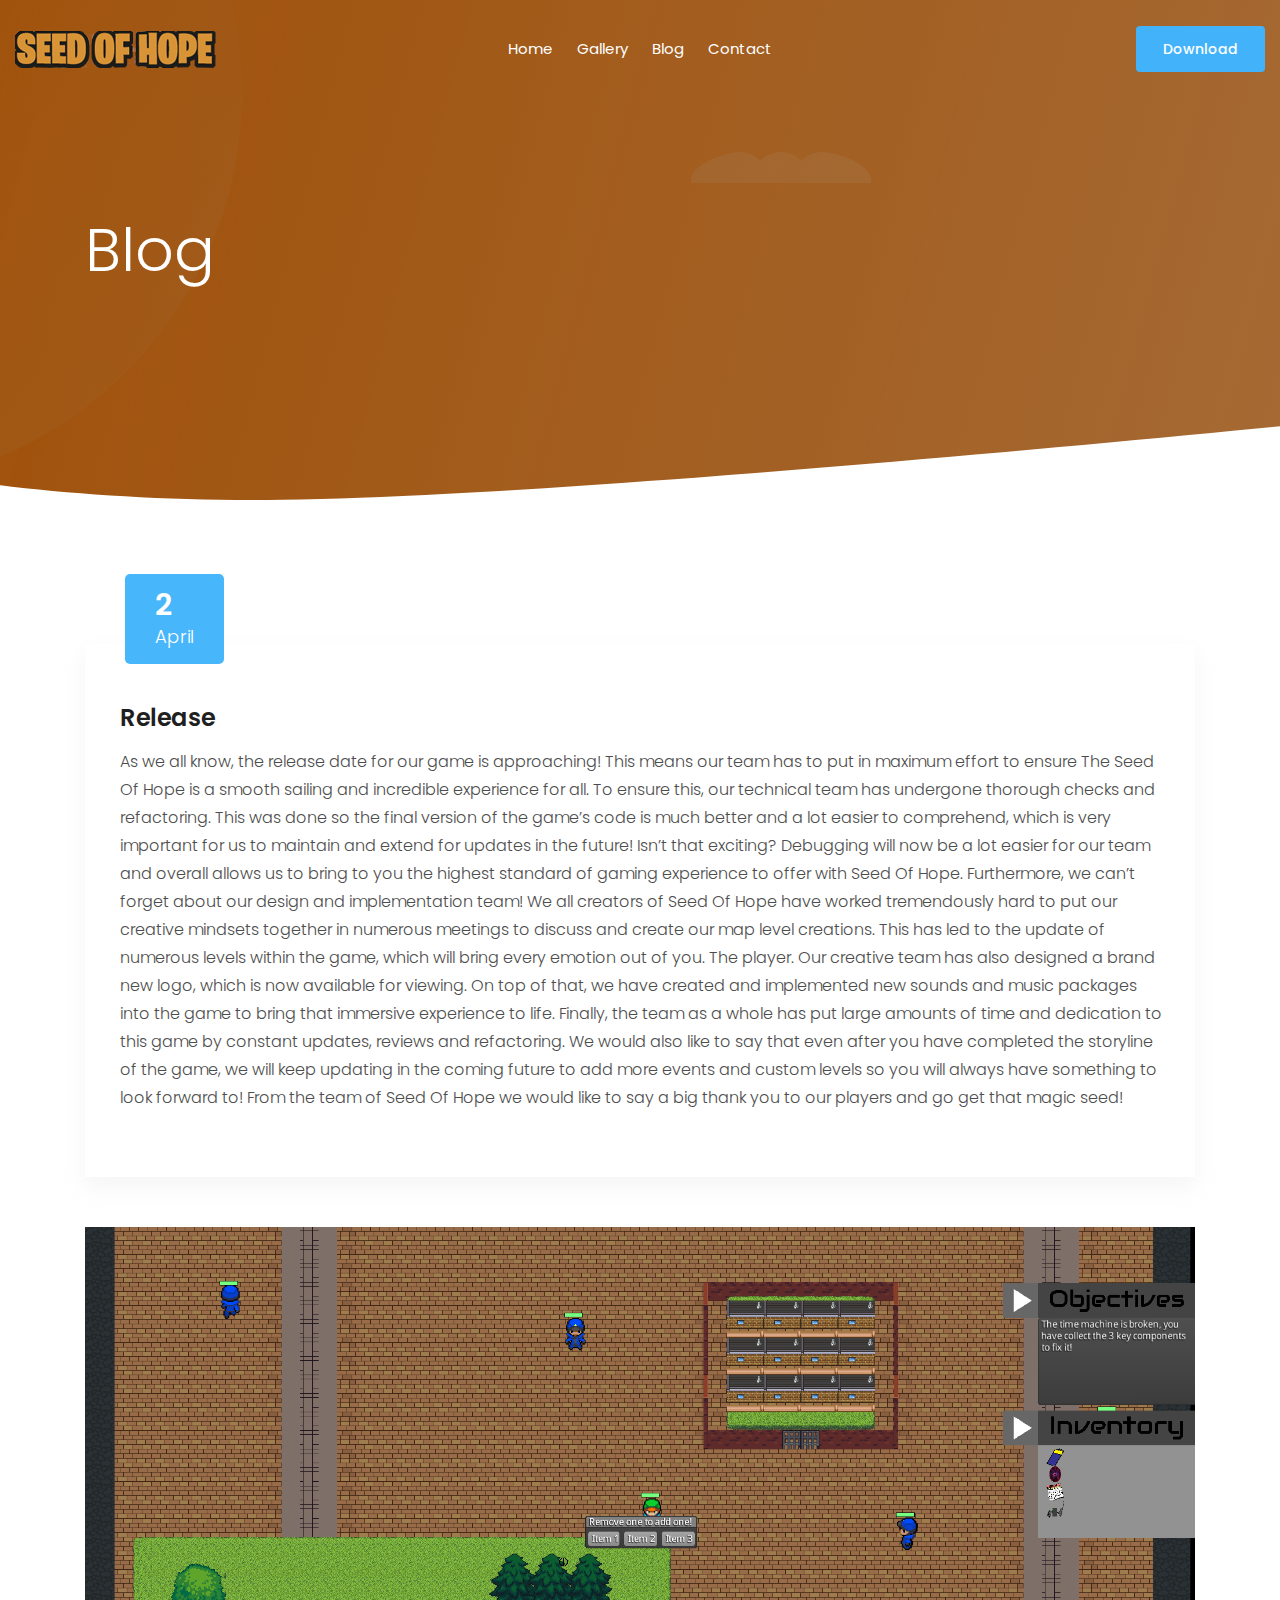
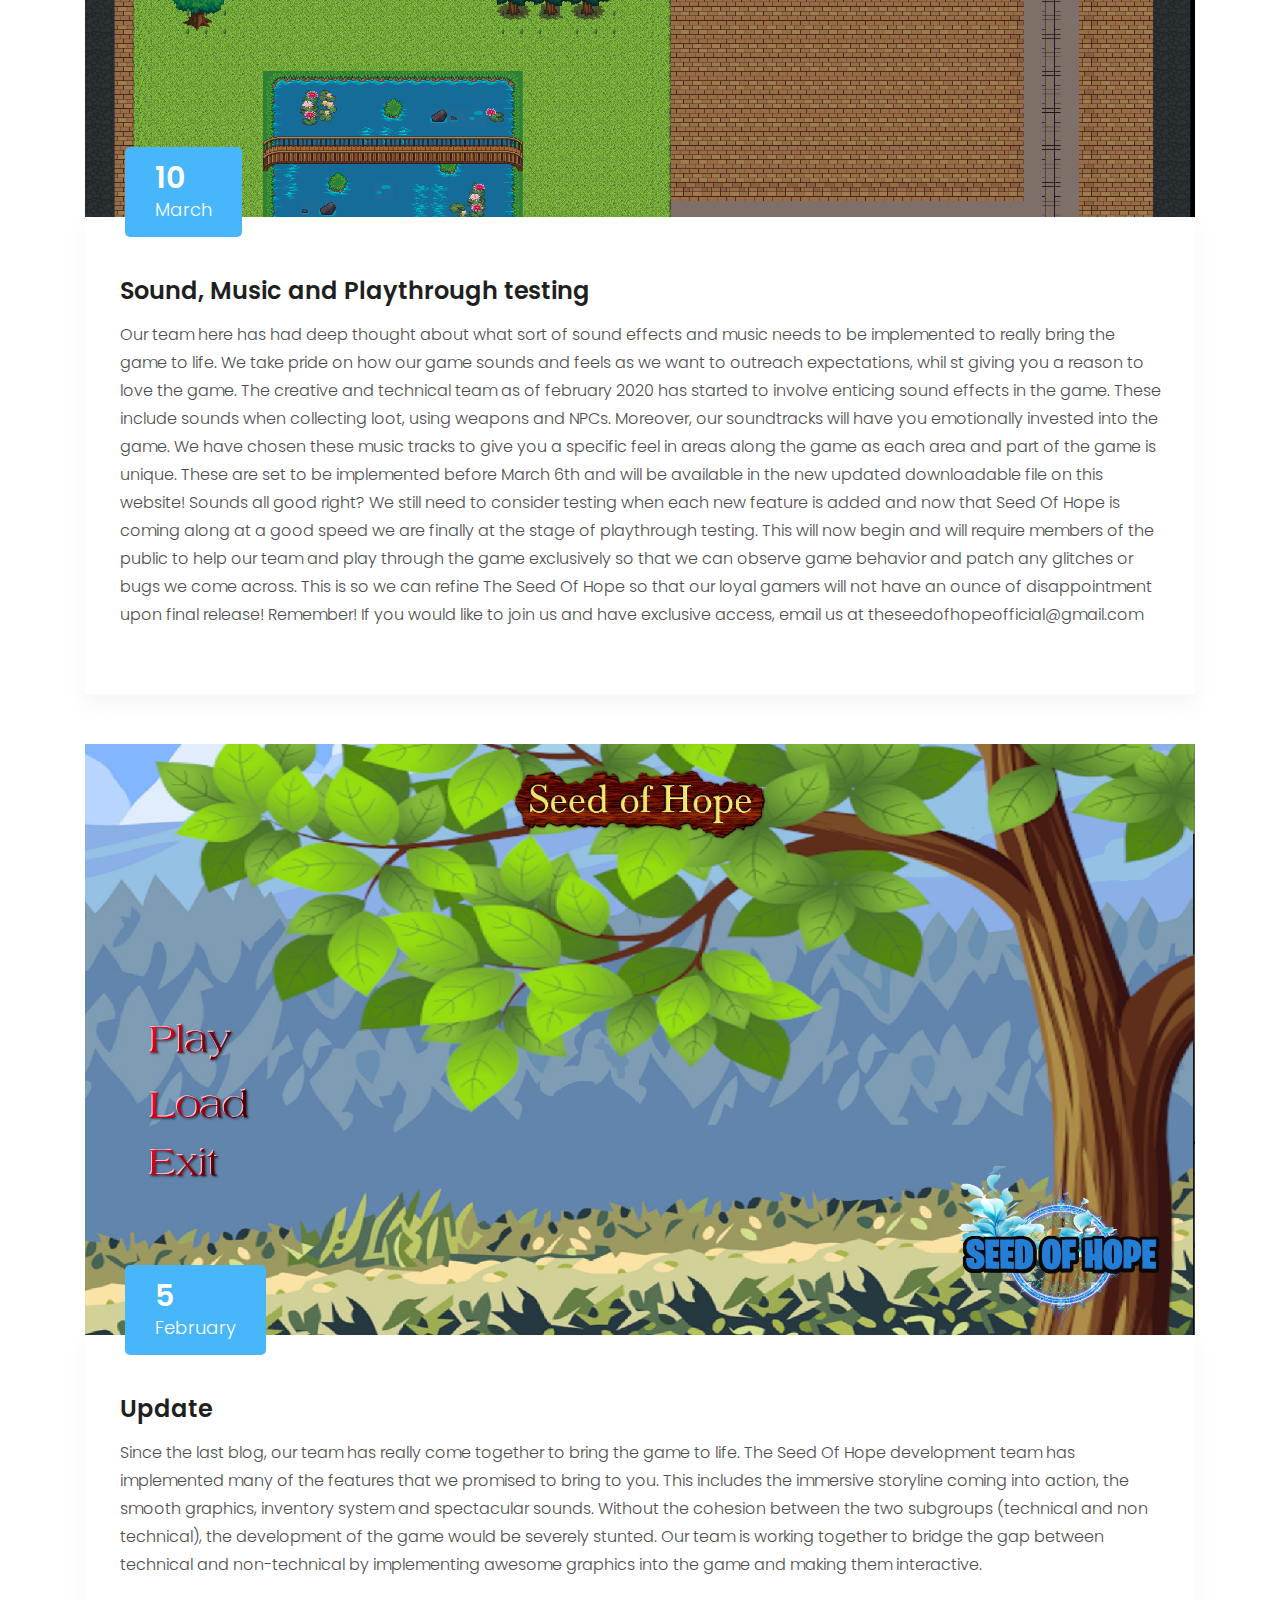
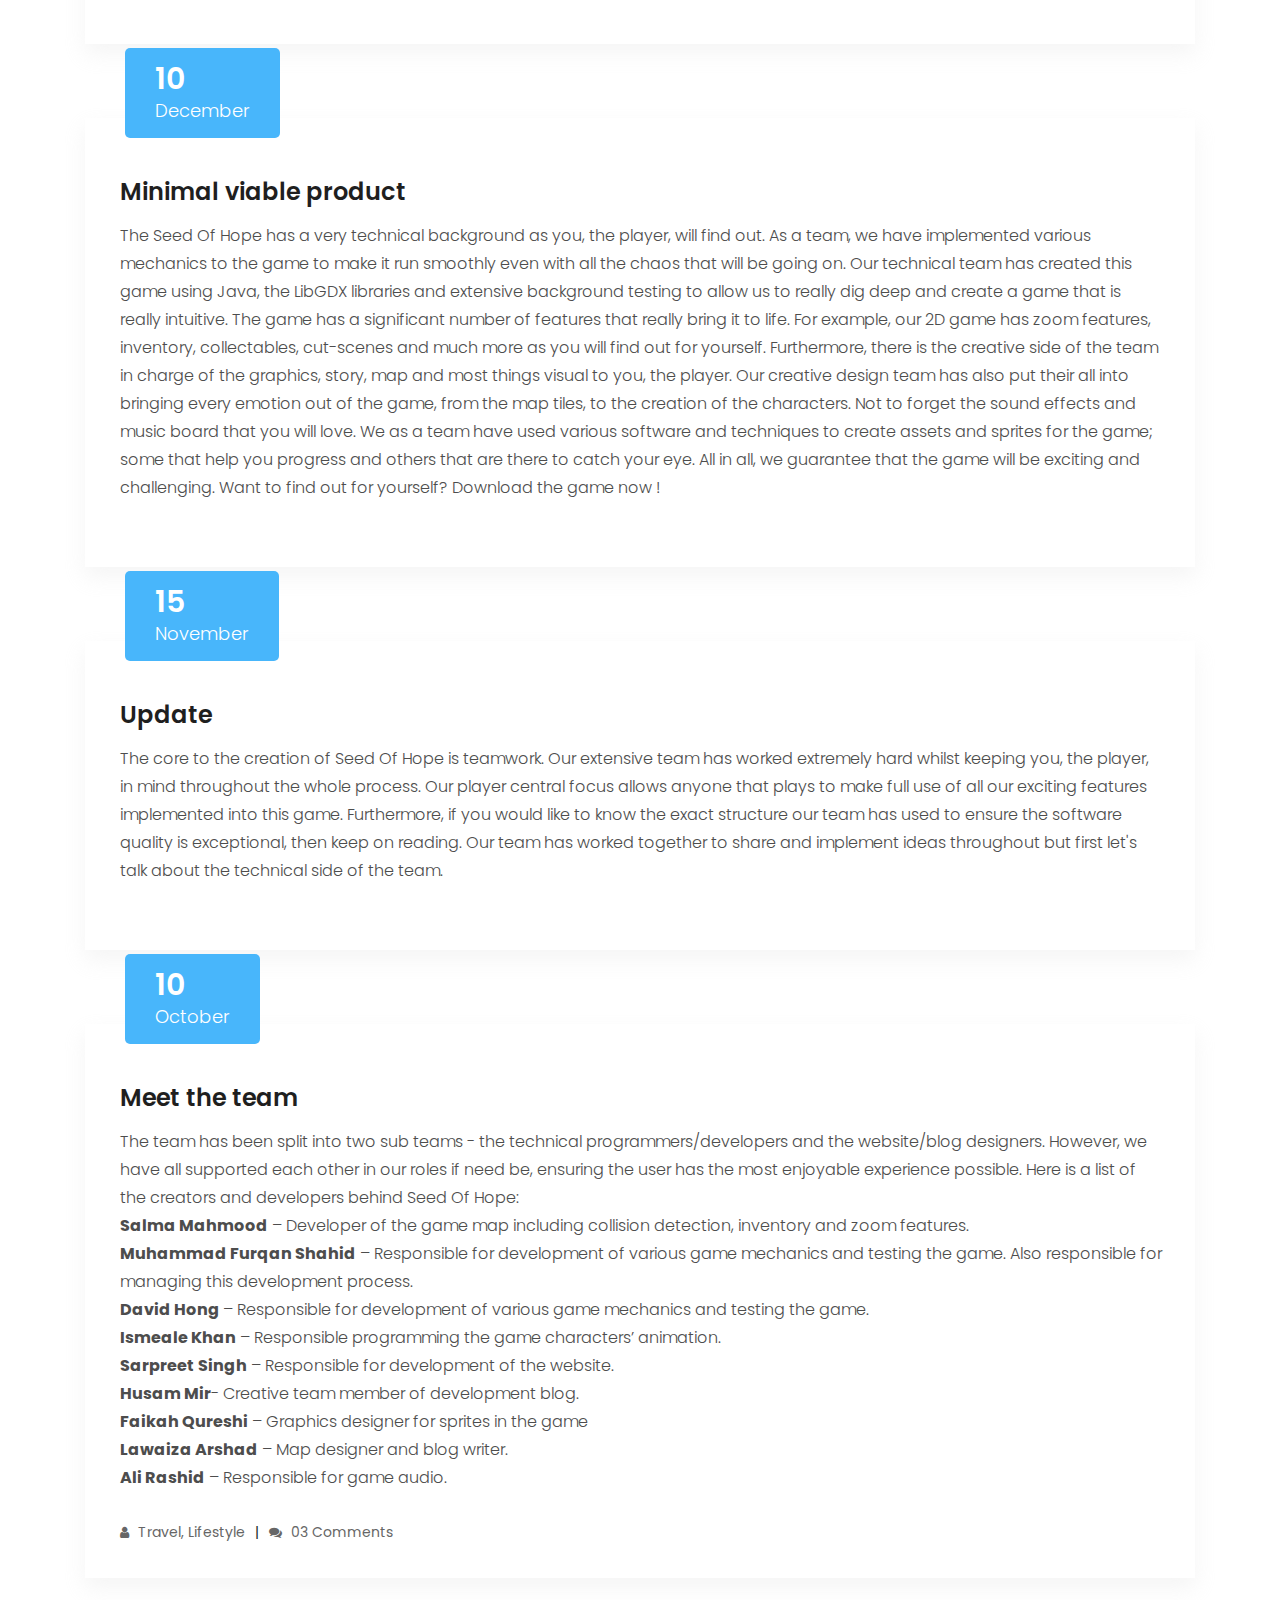
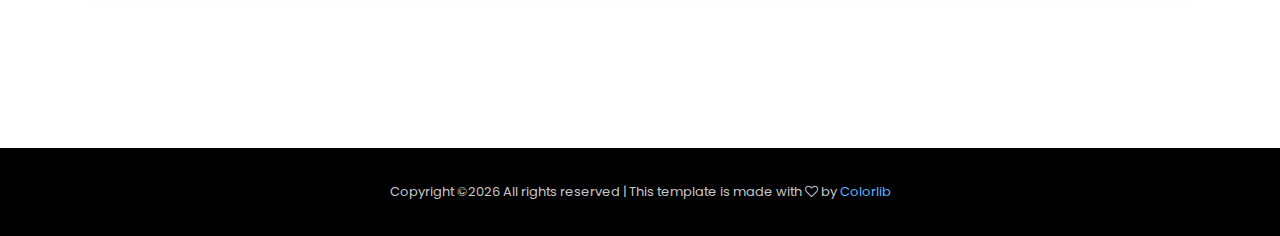
==== commit 2d2d7d04: "Add files via upload" ====
--- a/blog.html
+++ b/blog.html
@@ -1,303 +1,328 @@
-<!doctype html>
-<html class="no-js" lang="zxx">
-
-<head>
-    <meta charset="utf-8">
-    <meta http-equiv="x-ua-compatible" content="ie=edge">
-    <title>Blog</title>
-    <meta name="description" content="">
-    <meta name="viewport" content="width=device-width, initial-scale=1">
-
-    <!-- <link rel="manifest" href="site.webmanifest"> -->
-    <!-- Place favicon.ico in the root directory -->
-
-    <!-- CSS here -->
-    <link rel="stylesheet" href="css/bootstrap.min.css">
-    <link rel="stylesheet" href="css/owl.carousel.min.css">
-    <link rel="stylesheet" href="css/magnific-popup.css">
-    <link rel="stylesheet" href="css/font-awesome.min.css">
-    <link rel="stylesheet" href="css/themify-icons.css">
-    <link rel="stylesheet" href="css/nice-select.css">
-    <link rel="stylesheet" href="css/flaticon.css">
-    <link rel="stylesheet" href="css/gijgo.css">
-    <link rel="stylesheet" href="css/animate.css">
-    <link rel="stylesheet" href="css/slicknav.css">
-    <link rel="stylesheet" href="css/style.css">
-    <!-- <link rel="stylesheet" href="css/responsive.css"> -->
-</head>
-
-<body>
-    <!--[if lte IE 9]>
-            <p class="browserupgrade">You are using an <strong>outdated</strong> browser. Please <a href="https://browsehappy.com/">upgrade your browser</a> to improve your experience and security.</p>
-        <![endif]-->
-
-    <!-- header-start -->
-    <header>
-        <div class="header-area ">
-            <div id="sticky-header" class="main-header-area">
-                <div class="container-fluid">
-                    <div class="row align-items-center">
-                        <div class="col-xl-3 col-lg-2">
-                            <div class="logo">
-                                <a href="index.html">
-                                    <img src="img/logo2.png" alt="">
-                                </a>
-                            </div>
-                        </div>
-                        <div class="col-xl-6 col-lg-7">
-                            <div class="main-menu  d-none d-lg-block">
-                                <nav>
-                                    <ul id="navigation">
-                                      <li><a class="active" href="index.html">Home</a></li>
-                                      <li><a href="gallery.html">Gallery</a></li>
-                                      <li><a href="blog.html">Blog</a></li>
-                                      <li><a href="contact.html">Contact</a></li>
-                                    </ul>
-                                </nav>
-                            </div>
-                        </div>
-                        <div class="col-xl-3 col-lg-3 d-none d-lg-block">
-                            <div class="Appointment">
-                                <div class="book_btn d-none d-lg-block">
-                                    <a  href="#">Download</a>
-                                </div>
-                            </div>
-                        </div>
-                        <div class="col-12">
-                            <div class="mobile_menu d-block d-lg-none"></div>
-                        </div>
-                    </div>
-
-                </div>
-            </div>
-        </div>
-    </header>
-    <!-- header-end -->
-
-    <!-- bradcam_area  -->
-    <div class="bradcam_area bradcam_bg_1">
-        <div class="container">
-            <div class="row">
-                <div class="col-xl-12">
-                    <div class="bradcam_text">
-                        <h3>Blog</h3>
-                    </div>
-                </div>
-            </div>
-        </div>
-    </div>
-    <!-- /bradcam_area  -->
-
-
-    <!--================Blog Area =================-->
-    <section class="blog_area section-padding">
-        <div class="container">
-            <div class="row">
-                <div class="col-lg-12 mb-5 mb-lg-0">
-                    <div class="blog_left_sidebar">
-                        <article class="blog_item">
-                            <div class="blog_item_img">
-                                <img class="card-img rounded-0" src="img/blog.png" alt="">
-                                <a href="#" class="blog_item_date">
-                                    <h3>10</h3>
-                                    <p>March</p>
-                                </a>
-                            </div>
-
-                            <div class="blog_details">
-                                <a class="d-inline-block" href="single-blog.html">
-                                    <h2>Sound, Music and Playthrough testing </h2>
-                                </a>
-                                <p>Our team here has had deep thought about what sort of sound effects and music needs to be implemented to really bring the game to life.
-                                   We take pride on how our game sounds and feels as we want to outreach expectations,
-                                   whil st giving you a reason to love the game.
-                                   The creative and technical team as of february 2020 has started to involve enticing sound effects in the game.
-                                    These include sounds when collecting loot, using weapons and NPCs.
-
-                                  Moreover, our soundtracks will have you emotionally invested into the game.
-                                  We have chosen these music tracks to give you a specific feel in areas along the game as each area and part of the game is unique.
-                                   These are set to be implemented before March 6th and will be available in the new updated downloadable file on this website!
-
-                                  Sounds all good right?
-                                   We still need to consider testing when each new feature is added and now that Seed Of Hope is coming along at a good
-                                   speed we are finally at the stage of playthrough testing.
-                                    This will now begin and will require members of the public to help our team and play through the game exclusively so that
-                                    we can observe game behavior and patch any glitches or bugs we come across.
-                                    This is so we can refine The Seed Of Hope so that our loyal gamers will not have an ounce of disappointment upon final release!
-
-                                  Remember! If you would like to join us and have exclusive access, email us at theseedofhopeofficial@gmail.com
-
-                                </p>
-                            </div>
-                        </article>
-
-                        <article class="blog_item">
-                            <div class="blog_item_img">
-                                <img class="card-img rounded-0" src="img/blog.png" alt="">
-                                <a href="#" class="blog_item_date">
-                                    <h3>5</h3>
-                                    <p>February</p>
-                                </a>
-                            </div>
-
-                            <div class="blog_details">
-                                <a class="d-inline-block" href="single-blog.html">
-                                    <h2>Update</h2>
-                                </a>
-                                <p>Since the last blog, our team has really come together to bring the game to life.
-                                   The Seed Of Hope development team has implemented many of the features that we promised to bring to you.
-                                   This includes the immersive storyline coming into action, the smooth graphics,
-                                    inventory system and spectacular sounds.
-
-                                Without the cohesion between the two subgroups (technical and non technical),
-                                 the development of the game would be severely stunted.
-                                 Our team is working together to bridge the gap between technical and non-technical by implementing
-                                  awesome graphics into the game and making them interactive.
-                                </p>
-                            </div>
-                        </article>
-
-                        <article class="blog_item">
-                            <div class="blog_item_img">
-                                <img class="card-img rounded-0" src="img/blog.png" alt="">
-                                <a href="#" class="blog_item_date">
-                                    <h3>10</h3>
-                                    <p>December</p>
-                                </a>
-                            </div>
-
-                            <div class="blog_details">
-                                <a class="d-inline-block" href="single-blog.html">
-                                    <h2>Minimal viable product </h2>
-                                </a>
-                                <p>The Seed Of Hope has a very technical background as you, the player, will find out. As a team, we have implemented various mechanics to the game to make it run smoothly even with all the chaos that will be going on. Our technical team has created this game using Java, the LibGDX libraries and extensive background testing to allow us to really dig deep and create a game that is really intuitive. The game has a significant number of features that really bring it to life. For example, our 2D game has zoom features, inventory, collectables, cut-scenes and much more as you will find out for yourself.
-
-                                  Furthermore, there is the creative side of the team in charge of the graphics, story, map and most things visual to you, the player. Our creative design team has also put their all into bringing every emotion out of the game, from the map tiles, to the creation of the characters. Not to forget the sound effects and music board that you will love. We as a team have used various software and techniques to create assets and sprites for the game; some that help you progress and others that are there to catch your eye. All in all, we guarantee that the game will be exciting and challenging. Want to find out for yourself? Download the game now !</p>
-                            </div>
-                        </article>
-
-                        <article class="blog_item">
-                            <div class="blog_item_img">
-                                <img class="card-img rounded-0" src="img/blog.png" alt="">
-                                <a href="#" class="blog_item_date">
-                                    <h3>15</h3>
-                                    <p>November</p>
-                                </a>
-                            </div>
-
-                            <div class="blog_details">
-                                <a class="d-inline-block" href="single-blog.html">
-                                    <h2>Update</h2>
-                                </a>
-                                <p>The core to the creation of Seed Of Hope is teamwork.
-                                  Our extensive team has worked extremely hard whilst keeping you, the player, in mind throughout the whole process.
-                                  Our player central focus allows anyone that plays to make full use of all our exciting features implemented into this game.
-                                Furthermore, if you would like to know the exact structure our team has used to ensure the software quality is exceptional,
-                                then keep on reading. Our team has worked together to share and implement ideas throughout but first let's talk about the technical
-                                side of the team.</p>
-                            </div>
-                        </article>
-
-                        <article class="blog_item">
-                            <div class="blog_item_img">
-                                <img class="card-img rounded-0" src="img/blog.png" alt="">
-                                <a href="#" class="blog_item_date">
-                                    <h3>10</h3>
-                                    <p>October</p>
-                                </a>
-                            </div>
-
-                            <div class="blog_details">
-                                <a class="d-inline-block" href="single-blog.html">
-                                    <h2>Meet the team</h2>
-                                </a>
-                                <p>The team has been split into two sub teams - the technical programmers/developers and the website/blog designers. However, we have all supported each other in our roles if need be, ensuring the user has the most enjoyable experience possible.
-                                    Here is a list of the creators and developers behind Seed Of Hope:
-
-                                    <br><span style="font-weight:bold">Salma Mahmood</span> – Developer of the game map including collision detection, inventory and zoom features.
-                                    <br><span style="font-weight:bold">Muhammad Furqan Shahid</span> – Responsible for development of various game mechanics and testing the game. Also responsible for managing this development process.
-                                    <br><span style="font-weight:bold">David Hong </span>– Responsible for development of various game mechanics and testing the game.
-                                    <br><span style="font-weight:bold">Ismeale Khan</span> – Responsible programming the game characters’ animation.
-                                    <br><span style="font-weight:bold">Sarpreet Singh</span> – Responsible for development of the website.
-                                    <br><span style="font-weight:bold">Husam Mir</span>- Creative team member of development blog.
-                                    <br><span style="font-weight:bold">Faikah Qureshi</span> – Graphics designer for sprites in the game
-                                    <br><span style="font-weight:bold">Lawaiza Arshad</span> – Map designer and blog writer.
-                                    <br><span style="font-weight:bold">Ali Rashid</span> – Responsible for game audio.</p>
-                                <ul class="blog-info-link">
-                                    <li><a href="#"><i class="fa fa-user"></i> Travel, Lifestyle</a></li>
-                                    <li><a href="#"><i class="fa fa-comments"></i> 03 Comments</a></li>
-                                </ul>
-                            </div>
-                        </article>
-                    </div>
-                </div>
-            </div>
-        </div>
-    </section>
-    <!--================Blog Area =================-->
-
-    <!-- footer start -->
-    <footer class="footer">
-        <div class="copy-right_text">
-            <div class="container">
-                <div class="footer_border"></div>
-                <div class="row">
-                    <div class="col-xl-12">
-                        <p class="copy_right text-center">
-                            <!-- Link back to Colorlib can't be removed. Template is licensed under CC BY 3.0. -->
-Copyright &copy;<script>document.write(new Date().getFullYear());</script> All rights reserved | This template is made with <i class="fa fa-heart-o" aria-hidden="true"></i> by <a href="https://colorlib.com" target="_blank">Colorlib</a>
-<!-- Link back to Colorlib can't be removed. Template is licensed under CC BY 3.0. -->
-                        </p>
-                    </div>
-                </div>
-            </div>
-        </div>
-    </footer>
-    <!--/ footer end  -->
-
-<!-- link that opens popup -->
-    <!-- JS here -->
-    <script src="js/vendor/modernizr-3.5.0.min.js"></script>
-    <script src="js/vendor/jquery-1.12.4.min.js"></script>
-    <script src="js/popper.min.js"></script>
-    <script src="js/bootstrap.min.js"></script>
-    <script src="js/owl.carousel.min.js"></script>
-    <script src="js/isotope.pkgd.min.js"></script>
-    <script src="js/ajax-form.js"></script>
-    <script src="js/waypoints.min.js"></script>
-    <script src="js/jquery.counterup.min.js"></script>
-    <script src="js/imagesloaded.pkgd.min.js"></script>
-    <script src="js/scrollIt.js"></script>
-    <script src="js/jquery.scrollUp.min.js"></script>
-    <script src="js/wow.min.js"></script>
-    <script src="js/nice-select.min.js"></script>
-    <script src="js/jquery.slicknav.min.js"></script>
-    <script src="js/jquery.magnific-popup.min.js"></script>
-    <script src="js/plugins.js"></script>
-    <script src="js/gijgo.min.js"></script>
-
-    <!--contact js-->
-    <script src="js/contact.js"></script>
-    <script src="js/jquery.ajaxchimp.min.js"></script>
-    <script src="js/jquery.form.js"></script>
-    <script src="js/jquery.validate.min.js"></script>
-    <script src="js/mail-script.js"></script>
-
-    <script src="js/main.js"></script>
-    <script>
-        $('#datepicker').datepicker({
-            iconsLibrary: 'fontawesome',
-            icons: {
-             rightIcon: '<span class="fa fa-caret-down"></span>'
-         }
-        });
-        $('#datepicker2').datepicker({
-            iconsLibrary: 'fontawesome',
-            icons: {
-             rightIcon: '<span class="fa fa-caret-down"></span>'
-         }
-
-        });
-    </script>
-</body>
-</html>
+<!doctype html>
+<html class="no-js" lang="zxx">
+
+<head>
+    <meta charset="utf-8">
+    <meta http-equiv="x-ua-compatible" content="ie=edge">
+    <title>Blog</title>
+    <meta name="description" content="">
+    <meta name="viewport" content="width=device-width, initial-scale=1">
+
+    <!-- <link rel="manifest" href="site.webmanifest"> -->
+    <!-- Place favicon.ico in the root directory -->
+
+    <!-- CSS here -->
+    <link rel="stylesheet" href="css/bootstrap.min.css">
+    <link rel="stylesheet" href="css/owl.carousel.min.css">
+    <link rel="stylesheet" href="css/magnific-popup.css">
+    <link rel="stylesheet" href="css/font-awesome.min.css">
+    <link rel="stylesheet" href="css/themify-icons.css">
+    <link rel="stylesheet" href="css/nice-select.css">
+    <link rel="stylesheet" href="css/flaticon.css">
+    <link rel="stylesheet" href="css/gijgo.css">
+    <link rel="stylesheet" href="css/animate.css">
+    <link rel="stylesheet" href="css/slicknav.css">
+    <link rel="stylesheet" href="css/style.css">
+    <!-- <link rel="stylesheet" href="css/responsive.css"> -->
+</head>
+
+<body>
+    <!--[if lte IE 9]>
+            <p class="browserupgrade">You are using an <strong>outdated</strong> browser. Please <a href="https://browsehappy.com/">upgrade your browser</a> to improve your experience and security.</p>
+        <![endif]-->
+
+    <!-- header-start -->
+    <header>
+        <div class="header-area ">
+            <div id="sticky-header" class="main-header-area">
+                <div class="container-fluid">
+                    <div class="row align-items-center">
+                        <div class="col-xl-3 col-lg-2">
+                            <div class="logo">
+                                <a href="index.html">
+                                    <img src="img/logo2.png" alt="">
+                                </a>
+                            </div>
+                        </div>
+                        <div class="col-xl-6 col-lg-7">
+                            <div class="main-menu  d-none d-lg-block">
+                                <nav>
+                                    <ul id="navigation">
+                                      <li><a class="active" href="index.html">Home</a></li>
+                                      <li><a href="gallery.html">Gallery</a></li>
+                                      <li><a href="blog.html">Blog</a></li>
+                                      <li><a href="contact.html">Contact</a></li>
+                                    </ul>
+                                </nav>
+                            </div>
+                        </div>
+                        <div class="col-xl-3 col-lg-3 d-none d-lg-block">
+                            <div class="Appointment">
+                                <div class="book_btn d-none d-lg-block">
+                                    <a  href="https://drive.google.com/drive/folders/1VNh4m3GO3z0gUqAAPV2U14MgPg7FQ_7g">Download</a>
+                                </div>
+                            </div>
+                        </div>
+                        <div class="col-12">
+                            <div class="mobile_menu d-block d-lg-none"></div>
+                        </div>
+                    </div>
+
+                </div>
+            </div>
+        </div>
+    </header>
+    <!-- header-end -->
+
+    <!-- bradcam_area  -->
+    <div class="bradcam_area bradcam_bg_1">
+        <div class="container">
+            <div class="row">
+                <div class="col-xl-12">
+                    <div class="bradcam_text">
+                        <h3>Blog</h3>
+                    </div>
+                </div>
+            </div>
+        </div>
+    </div>
+    <!-- /bradcam_area  -->
+
+
+    <!--================Blog Area =================-->
+    <section class="blog_area section-padding">
+        <div class="container">
+            <div class="row">
+                <div class="col-lg-12 mb-5 mb-lg-0">
+                    <div class="blog_left_sidebar">
+
+                      <article class="blog_item">
+                          <div class="blog_item_img">
+                              <img class="card-img rounded-0" src="img/past1.png" alt="">
+                              <a href="#" class="blog_item_date">
+                                  <h3>2</h3>
+                                  <p>April</p>
+                              </a>
+                          </div>
+
+                          <div class="blog_details">
+                              <a class="d-inline-block" href="single-blog.html">
+                                  <h2>Release </h2>
+                              </a>
+                              <p>As we all know, the release date for our game is approaching! This means our team has to put in maximum effort to ensure The Seed Of Hope is a smooth sailing and incredible experience for all. To ensure this, our technical team has undergone thorough checks and refactoring. This was done so the final version of the game’s code is much better and a lot easier to comprehend, which is very important for us to maintain and extend for updates in the future! Isn’t that exciting? Debugging will now be a lot easier for our team and overall allows us to bring to you the highest standard of gaming experience to offer with Seed Of Hope.
+
+Furthermore, we can’t forget about our design and implementation team! We all creators of Seed Of Hope have worked tremendously hard to put our creative mindsets together in numerous meetings to discuss and create our map level creations. This has led to the update of numerous levels within the game, which will bring every emotion out of you. The player. Our creative team has also designed a brand new logo, which is now available for viewing. On top of that, we have created and implemented new sounds and music packages into the game to bring that immersive experience to life.
+
+Finally, the team as a whole has put large amounts of time and dedication to this game by constant updates, reviews and refactoring. We would also like to say that even after you have completed the storyline of the game, we will keep updating in the coming future to add more events and custom levels so you will always have something to look forward to! From the team of Seed Of Hope we would like to say a big thank you to our players and go get that magic seed!
+
+
+                              </p>
+                          </div>
+                      </article>
+
+                        <article class="blog_item">
+                            <div class="blog_item_img">
+                                <img class="card-img rounded-0" src="img/level03.png" alt="">
+                                <a href="#" class="blog_item_date">
+                                    <h3>10</h3>
+                                    <p>March</p>
+                                </a>
+                            </div>
+
+                            <div class="blog_details">
+                                <a class="d-inline-block" href="single-blog.html">
+                                    <h2>Sound, Music and Playthrough testing </h2>
+                                </a>
+                                <p>Our team here has had deep thought about what sort of sound effects and music needs to be implemented to really bring the game to life.
+                                   We take pride on how our game sounds and feels as we want to outreach expectations,
+                                   whil st giving you a reason to love the game.
+                                   The creative and technical team as of february 2020 has started to involve enticing sound effects in the game.
+                                    These include sounds when collecting loot, using weapons and NPCs.
+
+                                  Moreover, our soundtracks will have you emotionally invested into the game.
+                                  We have chosen these music tracks to give you a specific feel in areas along the game as each area and part of the game is unique.
+                                   These are set to be implemented before March 6th and will be available in the new updated downloadable file on this website!
+
+                                  Sounds all good right?
+                                   We still need to consider testing when each new feature is added and now that Seed Of Hope is coming along at a good
+                                   speed we are finally at the stage of playthrough testing.
+                                    This will now begin and will require members of the public to help our team and play through the game exclusively so that
+                                    we can observe game behavior and patch any glitches or bugs we come across.
+                                    This is so we can refine The Seed Of Hope so that our loyal gamers will not have an ounce of disappointment upon final release!
+
+                                  Remember! If you would like to join us and have exclusive access, email us at theseedofhopeofficial@gmail.com
+
+                                </p>
+                            </div>
+                        </article>
+
+                        <article class="blog_item">
+                            <div class="blog_item_img">
+                                <img class="card-img rounded-0" src="img/Main Menu.png" alt="">
+                                <a href="#" class="blog_item_date">
+                                    <h3>5</h3>
+                                    <p>February</p>
+                                </a>
+                            </div>
+
+                            <div class="blog_details">
+                                <a class="d-inline-block" href="single-blog3.html">
+                                    <h2>Update</h2>
+                                </a>
+                                <p>Since the last blog, our team has really come together to bring the game to life.
+                                   The Seed Of Hope development team has implemented many of the features that we promised to bring to you.
+                                   This includes the immersive storyline coming into action, the smooth graphics,
+                                    inventory system and spectacular sounds.
+
+                                Without the cohesion between the two subgroups (technical and non technical),
+                                 the development of the game would be severely stunted.
+                                 Our team is working together to bridge the gap between technical and non-technical by implementing
+                                  awesome graphics into the game and making them interactive.
+                                </p>
+                            </div>
+                        </article>
+
+                        <article class="blog_item">
+                            <div class="blog_item_img">
+                                <img class="card-img rounded-0" src="img/blog3.png" alt="">
+                                <a href="#" class="blog_item_date">
+                                    <h3>10</h3>
+                                    <p>December</p>
+                                </a>
+                            </div>
+
+                            <div class="blog_details">
+                                <a class="d-inline-block" href="single-blog.html">
+                                    <h2>Minimal viable product </h2>
+                                </a>
+                                <p>The Seed Of Hope has a very technical background as you, the player, will find out. As a team, we have implemented various mechanics to the game to make it run smoothly even with all the chaos that will be going on. Our technical team has created this game using Java, the LibGDX libraries and extensive background testing to allow us to really dig deep and create a game that is really intuitive. The game has a significant number of features that really bring it to life. For example, our 2D game has zoom features, inventory, collectables, cut-scenes and much more as you will find out for yourself.
+
+                                  Furthermore, there is the creative side of the team in charge of the graphics, story, map and most things visual to you, the player. Our creative design team has also put their all into bringing every emotion out of the game, from the map tiles, to the creation of the characters. Not to forget the sound effects and music board that you will love. We as a team have used various software and techniques to create assets and sprites for the game; some that help you progress and others that are there to catch your eye. All in all, we guarantee that the game will be exciting and challenging. Want to find out for yourself? Download the game now !</p>
+                            </div>
+                        </article>
+
+                        <article class="blog_item">
+                            <div class="blog_item_img">
+                                <img class="card-img rounded-0" src="img/blog3.png" alt="">
+                                <a href="#" class="blog_item_date">
+                                    <h3>15</h3>
+                                    <p>November</p>
+                                </a>
+                            </div>
+
+                            <div class="blog_details">
+                                <a class="d-inline-block" href="single-blog.html">
+                                    <h2>Update</h2>
+                                </a>
+                                <p>The core to the creation of Seed Of Hope is teamwork.
+                                  Our extensive team has worked extremely hard whilst keeping you, the player, in mind throughout the whole process.
+                                  Our player central focus allows anyone that plays to make full use of all our exciting features implemented into this game.
+                                Furthermore, if you would like to know the exact structure our team has used to ensure the software quality is exceptional,
+                                then keep on reading. Our team has worked together to share and implement ideas throughout but first let's talk about the technical
+                                side of the team.</p>
+                            </div>
+                        </article>
+
+                        <article class="blog_item">
+                            <div class="blog_item_img">
+                                <img class="card-img rounded-0" src="img/blog1.png" alt="">
+                                <a href="#" class="blog_item_date">
+                                    <h3>10</h3>
+                                    <p>October</p>
+                                </a>
+                            </div>
+
+                            <div class="blog_details">
+                                <a class="d-inline-block" href="single-blog.html">
+                                    <h2>Meet the team</h2>
+                                </a>
+                                <p>The team has been split into two sub teams - the technical programmers/developers and the website/blog designers. However, we have all supported each other in our roles if need be, ensuring the user has the most enjoyable experience possible.
+                                    Here is a list of the creators and developers behind Seed Of Hope:
+
+                                    <br><span style="font-weight:bold">Salma Mahmood</span> – Developer of the game map including collision detection, inventory and zoom features.
+                                    <br><span style="font-weight:bold">Muhammad Furqan Shahid</span> – Responsible for development of various game mechanics and testing the game. Also responsible for managing this development process.
+                                    <br><span style="font-weight:bold">David Hong </span>– Responsible for development of various game mechanics and testing the game.
+                                    <br><span style="font-weight:bold">Ismeale Khan</span> – Responsible programming the game characters’ animation.
+                                    <br><span style="font-weight:bold">Sarpreet Singh</span> – Responsible for development of the website.
+                                    <br><span style="font-weight:bold">Husam Mir</span>- Creative team member of development blog.
+                                    <br><span style="font-weight:bold">Faikah Qureshi</span> – Graphics designer for sprites in the game
+                                    <br><span style="font-weight:bold">Lawaiza Arshad</span> – Map designer and blog writer.
+                                    <br><span style="font-weight:bold">Ali Rashid</span> – Responsible for game audio.</p>
+                                <ul class="blog-info-link">
+                                    <li><a href="#"><i class="fa fa-user"></i> Travel, Lifestyle</a></li>
+                                    <li><a href="#"><i class="fa fa-comments"></i> 03 Comments</a></li>
+                                </ul>
+                            </div>
+                        </article>
+                    </div>
+                </div>
+            </div>
+        </div>
+    </section>
+    <!--================Blog Area =================-->
+
+    <!-- footer start -->
+    <footer class="footer">
+        <div class="copy-right_text">
+            <div class="container">
+                <div class="footer_border"></div>
+                <div class="row">
+                    <div class="col-xl-12">
+                        <p class="copy_right text-center">
+                            <!-- Link back to Colorlib can't be removed. Template is licensed under CC BY 3.0. -->
+Copyright &copy;<script>document.write(new Date().getFullYear());</script> All rights reserved | This template is made with <i class="fa fa-heart-o" aria-hidden="true"></i> by <a href="https://colorlib.com" target="_blank">Colorlib</a>
+<!-- Link back to Colorlib can't be removed. Template is licensed under CC BY 3.0. -->
+                        </p>
+                    </div>
+                </div>
+            </div>
+        </div>
+    </footer>
+    <!--/ footer end  -->
+
+<!-- link that opens popup -->
+    <!-- JS here -->
+    <script src="js/vendor/modernizr-3.5.0.min.js"></script>
+    <script src="js/vendor/jquery-1.12.4.min.js"></script>
+    <script src="js/popper.min.js"></script>
+    <script src="js/bootstrap.min.js"></script>
+    <script src="js/owl.carousel.min.js"></script>
+    <script src="js/isotope.pkgd.min.js"></script>
+    <script src="js/ajax-form.js"></script>
+    <script src="js/waypoints.min.js"></script>
+    <script src="js/jquery.counterup.min.js"></script>
+    <script src="js/imagesloaded.pkgd.min.js"></script>
+    <script src="js/scrollIt.js"></script>
+    <script src="js/jquery.scrollUp.min.js"></script>
+    <script src="js/wow.min.js"></script>
+    <script src="js/nice-select.min.js"></script>
+    <script src="js/jquery.slicknav.min.js"></script>
+    <script src="js/jquery.magnific-popup.min.js"></script>
+    <script src="js/plugins.js"></script>
+    <script src="js/gijgo.min.js"></script>
+
+    <!--contact js-->
+    <script src="js/contact.js"></script>
+    <script src="js/jquery.ajaxchimp.min.js"></script>
+    <script src="js/jquery.form.js"></script>
+    <script src="js/jquery.validate.min.js"></script>
+    <script src="js/mail-script.js"></script>
+
+    <script src="js/main.js"></script>
+    <script>
+        $('#datepicker').datepicker({
+            iconsLibrary: 'fontawesome',
+            icons: {
+             rightIcon: '<span class="fa fa-caret-down"></span>'
+         }
+        });
+        $('#datepicker2').datepicker({
+            iconsLibrary: 'fontawesome',
+            icons: {
+             rightIcon: '<span class="fa fa-caret-down"></span>'
+         }
+
+        });
+    </script>
+</body>
+</html>
